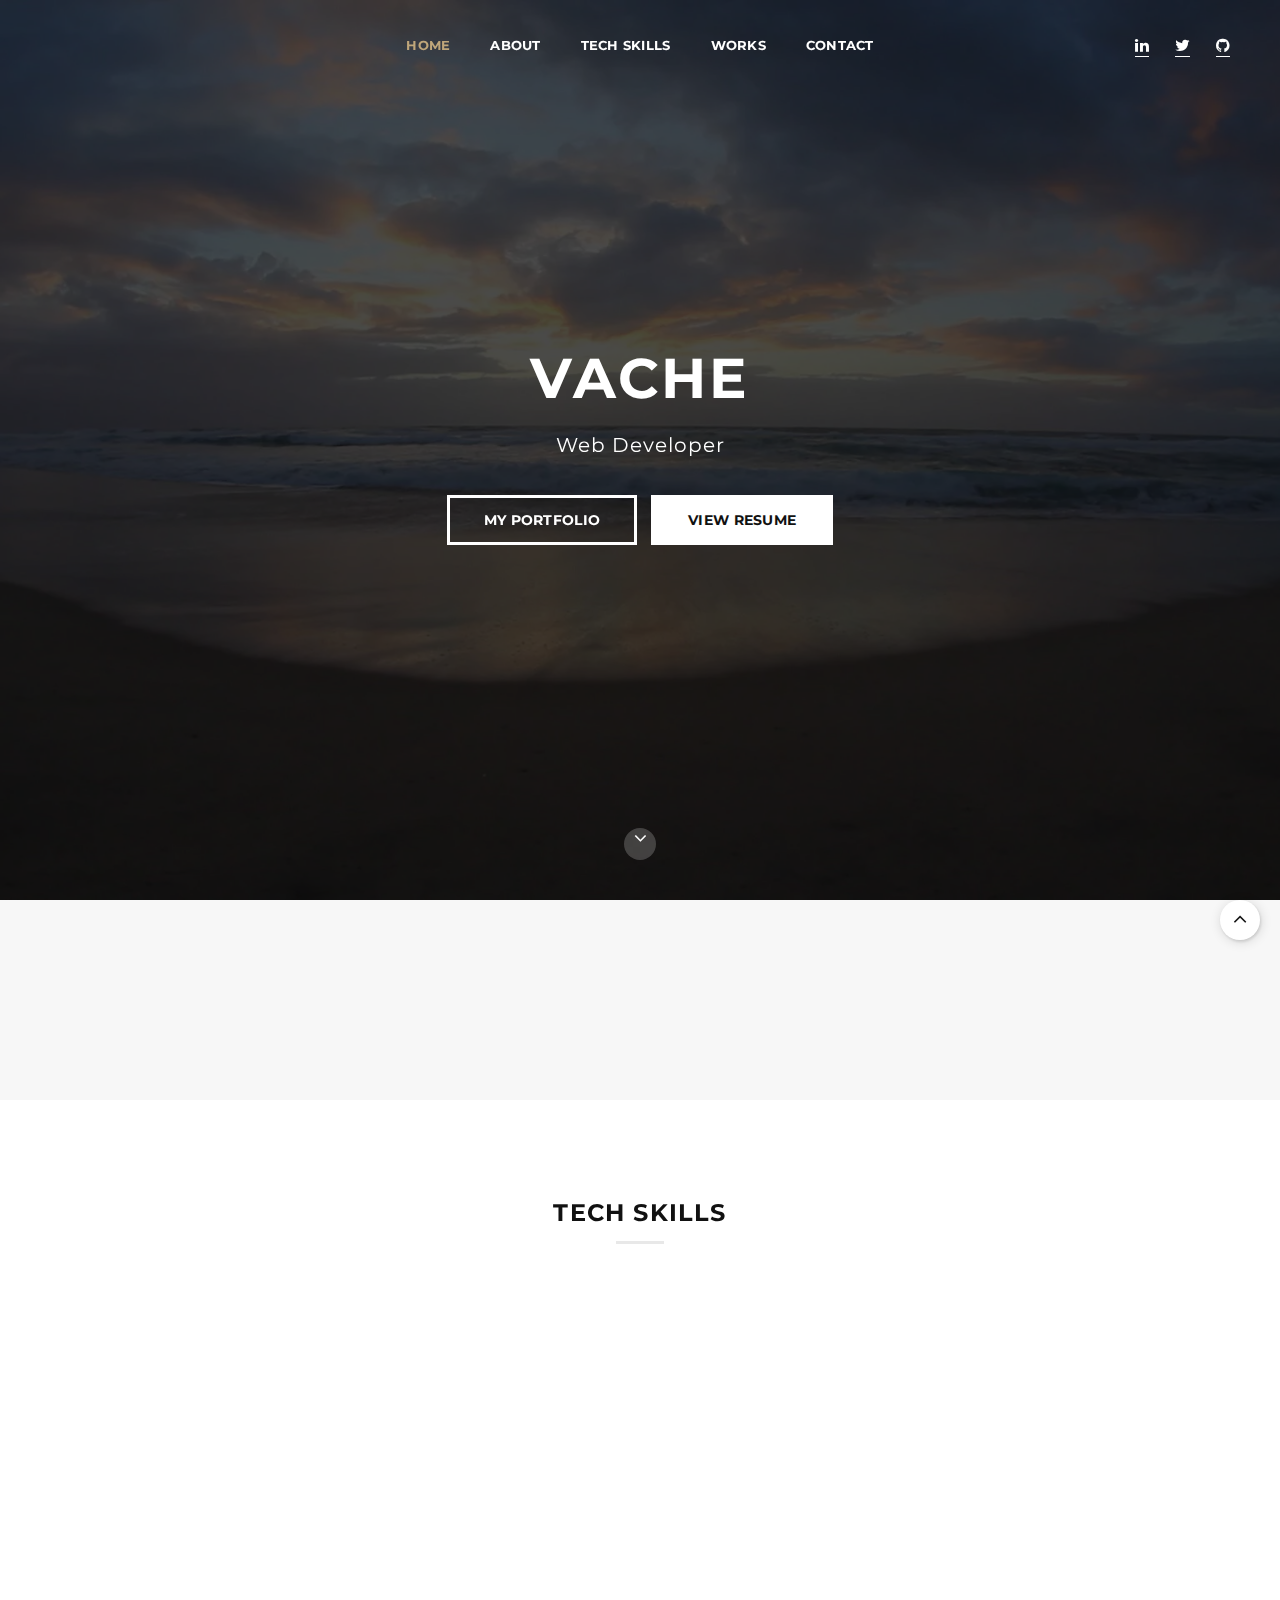
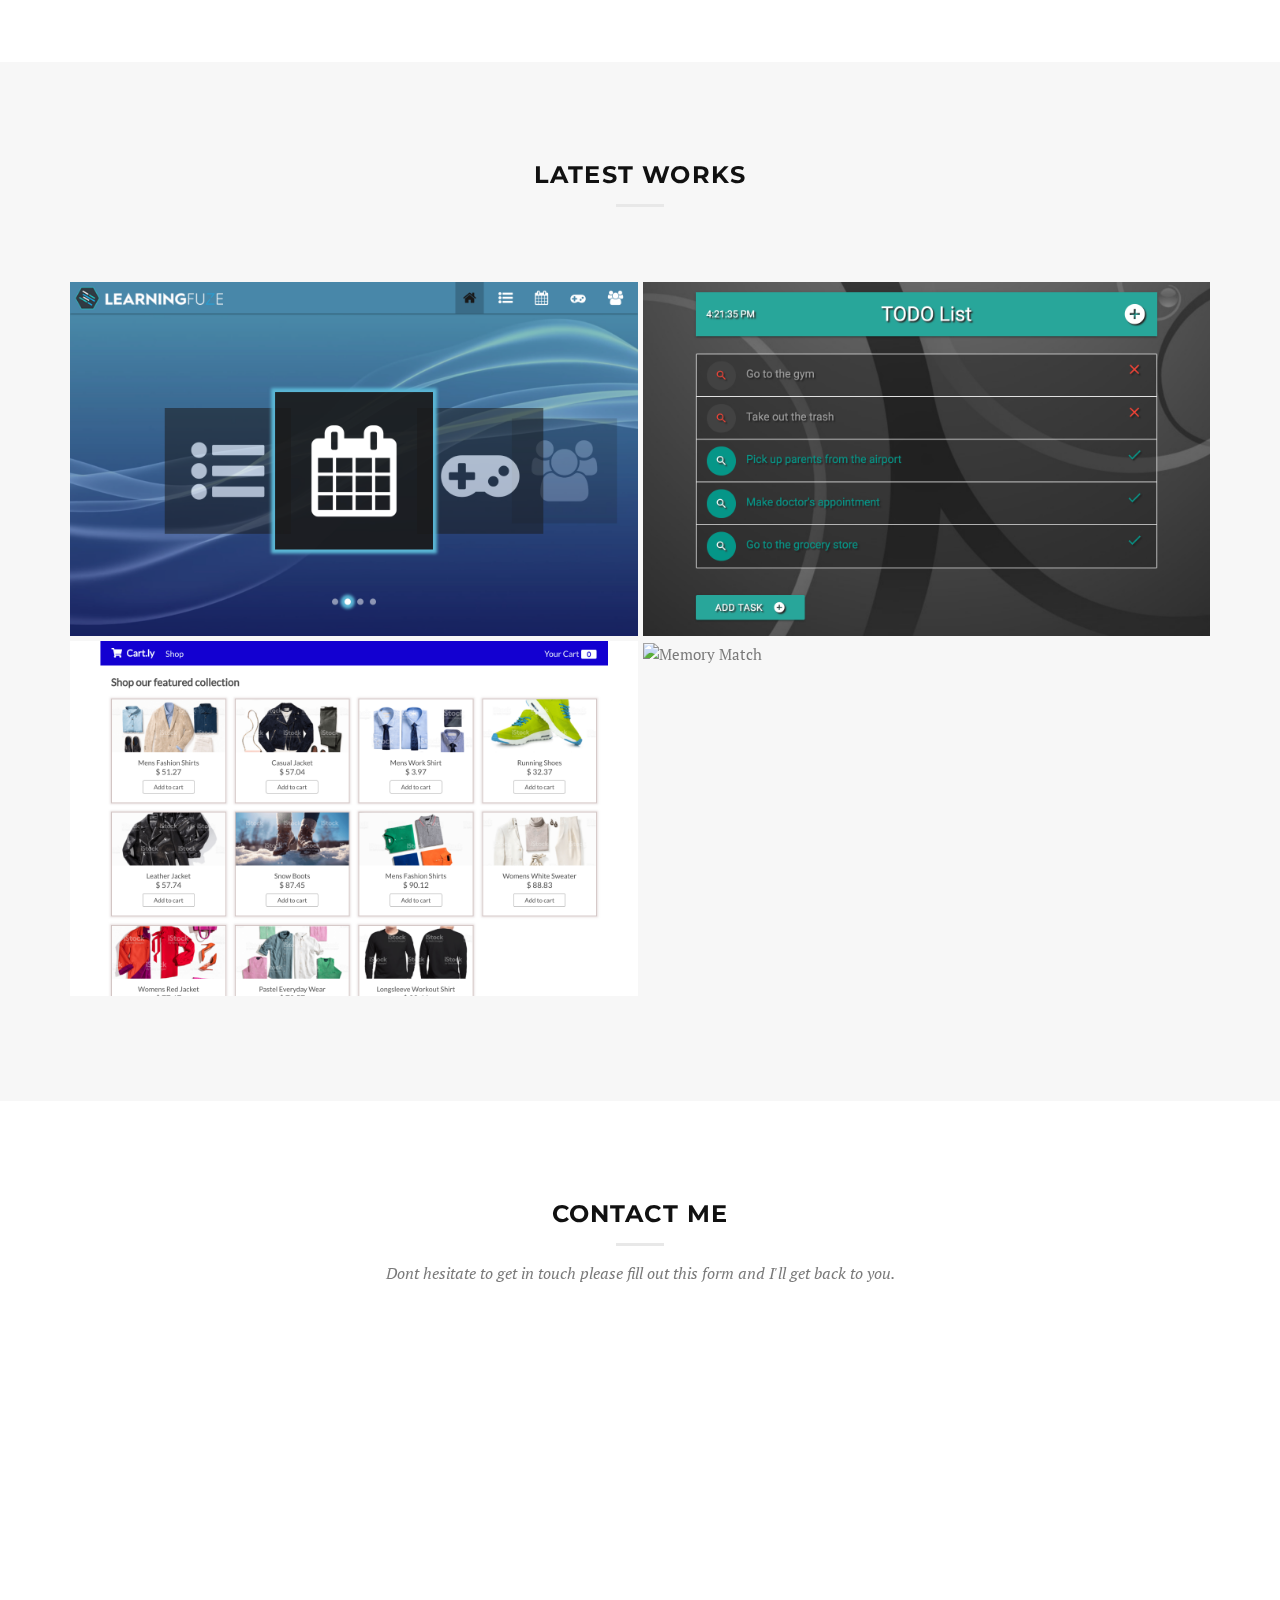
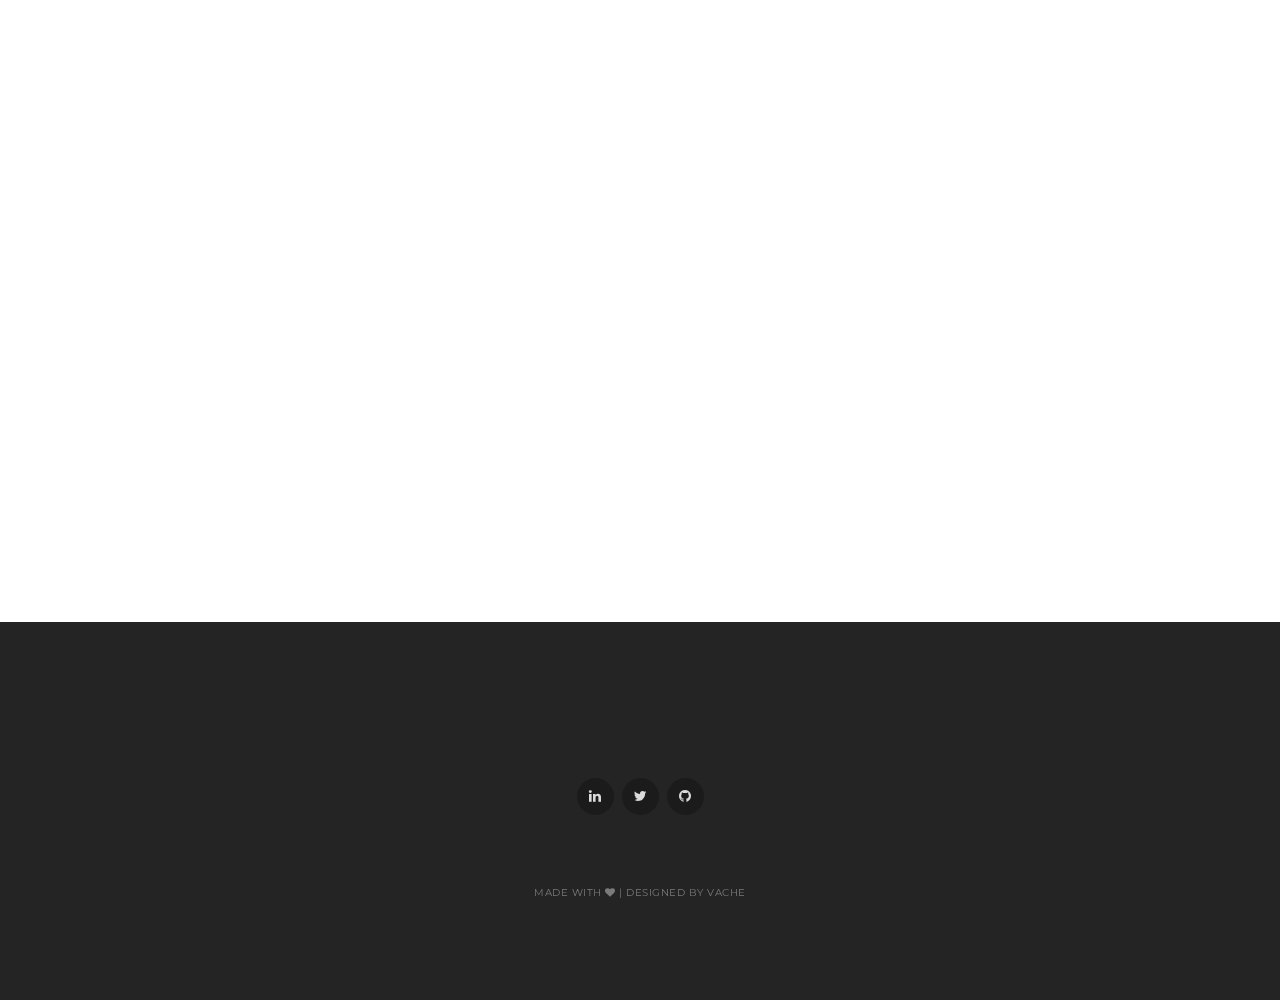
==== index.htm @ 98d7f530 "removed and replaced portfolio work" ====
<!DOCTYPE html>
<html lang="en">
<head>
  <title>Vache | Front End Developer</title>

  <meta charset="utf-8">
  <meta name="viewport" content="width=device-width, initial-scale=1, maximum-scale=1" />
  <meta name="description" content="">

  <!-- Google Fonts -->
  <link href='http://fonts.googleapis.com/css?family=Montserrat:400,700%7CPT+Serif:400,700,400italic' rel='stylesheet'>

  <!-- Font Awesome -->
  <script src="js/font-awesome.js"></script>

  <!-- CSS -->
  <link rel="stylesheet" href="css/bootstrap.min.css" />
  <link rel="stylesheet" href="css/magnific-popup.css" />
  <link rel="stylesheet" href="css/font-icons.css" />
  <link rel="stylesheet" href="css/settings.css" />
  <link rel="stylesheet" href="css/rev-slider.css" />
  <link rel="stylesheet" href="css/sliders.css">
  <link rel="stylesheet" href="css/style.css" />
  <link rel="stylesheet" href="css/responsive.css" />
  <link rel="stylesheet" href="css/spacings.css" />
  <link rel="stylesheet" href="css/animate.css" />
  <link rel="stylesheet" href="css/color.css" />

  <!-- Favicon -->
  <link rel="shortcut icon" href="img/favicon.ico">

</head>

<body data-spy="scroll" data-offset="60" data-target=".navbar-fixed-top">

  <!-- Preloader -->
  <div class="loader-mask">
    <div class="loader">
      "Loading..."
    </div>
  </div>

  <!-- Navigation -->
  <header class="nav-type-1" id="home">

    <nav class="navbar navbar-fixed-top">
      <div class="navigation-overlay">
        <div class="container-fluid relative">
          <div class="row">

            <div class="navbar-header">
              <button type="button" class="navbar-toggle" data-toggle="collapse" data-target="#navbar-collapse">
                <span class="sr-only">Toggle navigation</span>
                <span class="icon-bar"></span>
                <span class="icon-bar"></span>
                <span class="icon-bar"></span>
              </button>

              <!-- Logo -->
              <div class="logo-container">
                <div class="logo-wrap local-scroll">
                  <a href="#home">
                  </a>
                </div>
              </div>
            </div> <!-- end navbar-header -->


            <div class="col-md-8 col-xs-12 nav-wrap">
              <div class="collapse navbar-collapse text-center" id="navbar-collapse">
                
                <ul class="nav navbar-nav local-scroll text-center">

                  <li>
                    <a href="#home">Home</a>
                  </li>
                  <li>
                    <a href="#about">About</a>
                  </li>
                  <li>
                    <a href="#services">Tech Skills</a>
                  </li>
                  <li>
                    <a href="#portfolio">Works</a>
                  </li>                         
                  <li>
                    <a href="#contact">Contact</a>
                  </li>
      
                </ul>
              </div>
            </div> <!-- end col -->

            <div class="menu-socials hidden-sm hidden-xs">
              <ul>
                <li>
                  <a href="https://www.linkedin.com/in/vbaghdas" target="_blank">
                    <i class="fa fa-linkedin"></i>
                  </a>
                </li>
                <li>
                  <a href="https://twitter.com/vbaghdas" target="_blank">
                    <i class="fa fa-twitter"></i>
                  </a>
                </li>
                <li>
                  <a href="https://github.com/vbaghdas" target="_blank">
                    <i class="fa fa-github"></i>
                  </a>
                </li>
              </ul>
            </div>
        
          </div> <!-- end row -->
        </div> <!-- end container -->
      </div> <!-- end navigation -->
    </nav> <!-- end navbar -->

  </header> <!-- end navigation -->


  <div class="main-wrapper-onepage main oh">

    <!-- Video Background -->
    <section class="hero-wrap video-container text-center">

      <div class="container container-full-height">
        <div class="video-wrap"
          data-vide-bg="mp4: video/video"
          data-vide-options="posterType: jpg, loop: true, muted: true, position: 50%">
          <div style="position: absolute; z-index: -1; top: 0px; left: 0px; right: 0px; overflow: hidden; background-size: cover; background-color: transparent; background-repeat: no-repeat; background-position: 50% 50%; background-image: none;">
            <video autoplay="" loop="" muted="" style="margin: auto; position: absolute; z-index: -1; top: 50%; left: 50%; transform: translate(-50%, -50%); visibility: visible; opacity: 1; width: auto; height: auto;">
              <source src="video/video.mp4" type="video/mp4">
            </video>
          </div>
          <div class="video-overlay"></div>
          <div class="video-img"></div>
        </div>

        <div class="hero-holder">
          <div class="hero-message">
            <h1><span>Vache</span></h1>
            <h2 class="hero-subtitle hidden-xs">Web Developer</h2>
            <div class="buttons-holder mt-30 local-scroll">
              <a href="#portfolio" class="btn btn-lg btn-transparent">My Portfolio</a>
              <a href="https://docs.google.com/document/d/1Htc2WFeWKggAlVb_1nVeo_Vlvty8SZVxzt5MjJ4f5f8/edit?usp=sharing" class="btn btn-lg btn-white" target="_blank">View Resume</a>
            </div>
            <div class="local-scroll">
              <a href="#about" class="scroll-down">
                <i class="fa fa-angle-down"></i>
              </a>
            </div>
          </div>
        </div>
      </div>

    </section> <!-- end video bg -->

    <!-- About Section -->
    <section class="section-wrap promo-section bg-light" id="about">
      
            <div id="owl-promo" class="owl-carousel owl-theme">
      
              <div class="item">
                <div class="container">
                  <div class="row heading">
                    <div class="col-md-6 col-md-offset-3">
                      <h2 class="text-center bottom-line">ABOUT ME</h2>
                    </div>
                  </div>
                
                  <div class="row">
    
                    <div class="col-md-6 wow fadeInLeftBig" data-wow-duration="1s" data-wow-delay="0.1s">
                        <img src="img/about.jpg" alt="About">
                    </div>
                    
                    <div class="col-md-6 promo-description wow fadeInRightBig local-scroll">
                      <h4>Hi, I'm Vache (rhymes with Versace)</h4>
                      <p class="mb-16">My background is in cognitive studies from UC Irvine, but I recently finished brushing up my skills in web development at LearningFuze. I specialize in frontend development, though I occasionally like to get my hands dirty on the backend. I love coding and learning new technologies and currently have a particular fondness for React and Node.</p> 
                      <p>My passion is all about creating real elegant looking web apps. Always keeping it clean and simple with that added functionality of user interaction you would like to see. I am currently working on various projects and always interested in a challenge.</p>
                      <p>If you would like to connect with me, then be sure to find me on LinkedIn, Twitter, and of course, GitHub.</p>
                      <a href="#contact" class="btn btn-lg btn-color">CONTACT ME</a>
                    </div>
    
                  </div>
                </div>
              </div>
      
            </div> <!-- end slider -->
          </section> <!-- end about section -->


    <!-- Our Services -->
    <section class="section-wrap pb-mdm-50 pb-60" id="services">
      <div class="container">

        <div class="row heading">
          <div class="col-md-6 col-md-offset-3">
            <h2 class="text-center bottom-line">Tech Skills</h2>
          </div>
        </div>

        <div class="row wow zoomIn">
          <div class="col-md-2 col-xs-4 service-item">
            <div class="service-item-box text-center">
              <img src="img/react.png" alt="ReactJS">
              <h3>React</h3>  
            </div>            
          </div> <!-- end service item -->

          <div class="col-md-2 col-xs-4 service-item">
            <div class="service-item-box text-center">
              <img src="img/javascript.png" alt="JavaScript">
              <h3>JavaScript</h3>  
            </div>            
          </div> <!-- end service item -->

          <div class="col-md-2 col-xs-4 service-item">
            <div class="service-item-box text-center">
              <img src="img/jquery.png" alt="jQuery">
              <h3>jQuery</h3>  
            </div>            
          </div> <!-- end service item -->

          <div class="col-md-2 col-xs-4 service-item">
            <div class="service-item-box text-center">
              <img src="img/html5.png" alt="HTML5">
              <h3>HTML5</h3>  
            </div>            
          </div> <!-- end service item -->

          <div class="col-md-2 col-xs-4 service-item">
            <div class="service-item-box text-center">
              <img src="img/css3.svg" alt="CSS3/Bootstrap4">
              <h3>CSS3</h3>  
            </div>            
          </div> <!-- end service item -->

          <div class="col-md-2 col-xs-4 service-item">
            <div class="service-item-box text-center">
              <img src="img/sass.svg" alt="Sass">
              <h3>Sass</h3>  
            </div>            
          </div> <!-- end service item -->
          
        </div>

        <div class="row wow zoomIn">
          <div class="col-md-2 col-xs-4 service-item">
            <div class="service-item-box text-center">
              <img src="img/nodejs.png" alt="NodeJS">
              <h3>NodeJS</h3>  
            </div>            
          </div> <!-- end service item -->

          <div class="col-md-2 col-xs-4 service-item">
            <div class="service-item-box text-center">
              <img src="img/php.png" alt="PHP">
              <h3>PHP</h3>  
            </div>            
          </div> <!-- end service item -->

          <div class="col-md-2 col-xs-4 service-item">
            <div class="service-item-box text-center">
              <img src="img/mysql.svg" alt="MySQL">
              <h3>MySQL</h3>  
            </div>            
          </div> <!-- end service item -->

          <div class="col-md-2 col-xs-4 service-item">
            <div class="service-item-box text-center">
              <img src="img/git.png" alt="Git/GitHub">
              <h3>Git/GitHub</h3>  
            </div>            
          </div> <!-- end service item -->

          <div class="col-md-2 col-xs-4 service-item">
            <div class="service-item-box text-center">
              <img src="img/aws.png" alt="AWS">
              <h3>Amazon Services</h3>  
            </div>            
          </div> <!-- end service item -->

          <div class="col-md-2 col-xs-4 service-item">
            <div class="service-item-box text-center">
              <img src="img/slack.svg" alt="Slack">
              <h3>Slack</h3>  
            </div>            
          </div> <!-- end service item -->

        </div>
      </div>
    </section> <!-- end services -->
    

    <!-- Portfolio -->
    <section class="section-wrap works-grid-3-col-wide bg-light" id="portfolio">

      <div class="container">

        <div class="row heading">
          <div class="col-md-4 col-md-offset-4 col-sm-6 col-sm-offset-3">
            <h2 class="text-center bottom-line">Latest Works</h2>
          </div>
        </div>

        <div class="grid-3-col grid-wide grid-gutter grayscale">

          <div class="work-item web-design">
            <div class="work-img">
              <img src="img/portfolio/calendar.png" alt="Class Agenda">
              <div class="work-overlay">        
                <div class="work-description">
                  <h3>Class Agenda</h3>
                </div>
                <span>
                    <a href="http://agenda.vachebaghdassarian.com" target="_blank" class="btn btn-transparent">Live</a>
                    <a href="https://github.com/vbaghdas/class_agenda" target="_blank" class="btn btn-white">Code</a>
                </span>
              </div>
            </div>
          </div> <!-- end work-item -->

          <div class="work-item web-design">
            <div class="work-img">
              <img src="img/portfolio/todo_list.png" alt="Todo List">
              <div class="work-overlay">        
                <div class="work-description">
                  <h3>Shopping Cart</h3>
                </div>
                <span>
                  <a href="http://todo.vachebaghdassarian.com" target="_blank" class="btn btn-transparent">Live</a>
                  <a href="https://github.com/vbaghdas/todo_list" target="_blank" class="btn btn-white">Code</a>
                </span>
              </div>
            </div>
          </div> <!-- end work-item -->

          <div class="work-item web-design">
            <div class="work-img">
              <img src="img/portfolio/shopping_cart.png" alt="Shopping Cart">
              <div class="work-overlay">        
                <div class="work-description">
                  <h3>Shopping Cart</h3>
                </div>
                <span>
                  <a href="http://shop.vachebaghdassarian.com" target="_blank" class="btn btn-transparent">Live</a>
                  <a href="https://github.com/vbaghdas/fe-sample-project" target="_blank" class="btn btn-white">Code</a>
                </span>
              </div>
            </div>
          </div> <!-- end work-item -->

          <div class="work-item web-design">
            <div class="work-img">
              <img src="img/portfolio/memory_match.png" alt="Memory Match">
              <div class="work-overlay">        
                <div class="work-description">
                  <h3>Trolls Memory Match</h3>
                </div>
                <span>
                  <a href="http://vachebaghdassarian.com/memory_match" target="_blank" class="btn btn-transparent">Live</a>
                  <a href="https://github.com/vbaghdas/memory_match" target="_blank" class="btn btn-white">Code</a>
                </span>
              </div>
            </div>
          </div> <!-- end work-item -->

        </div>    
      </div>
    </section> <!-- end portfolio-->


    <!-- Contact -->
    <section class="section-wrap contact" id="contact">
      <div class="container">

        <div class="row heading">
          <div class="col-md-6 col-md-offset-3 text-center">
            <h2 class="text-center bottom-line">Contact Me</h2>
            <p class="subheading">Dont hesitate to get in touch please fill out this form and I'll get back to you.</p>
          </div>
        </div>

        <div class="row">

          <div class="col-md-4 wow fadeInLeftBig">
            <h5>Get in Touch</h5>
            <p>Mon-Sat: 9:00 – 18:00</p>
            <div class="contact-item icon-effect-1 icon-effect-1a">
              <a href="#google-map">
                <i class="contact-icon hi-icon">
                  <i class="fa fa-map-marker"></i>
                </i>  
              </a>
              <h6>Address</h6>
              <p>Orange County and LA Area</p>
            </div> <!-- end address -->

            <div class="contact-item icon-effect-1 icon-effect-1a">
              <a href="tel:714-274-5677">
                <i class="contact-icon hi-icon">
                  <i class="fa fa-phone"></i>
                </i>
              </a>
              <h6>Call Me</h6>
              <p>+1 714 274 5677</p>
            </div> <!-- end phone number -->

            <div class="contact-item icon-effect-1 icon-effect-1a">
              <a href="mailto:vbaghdas@alumni.uci.edu">
                <i class="contact-icon hi-icon">
                  <i class="fa fa-envelope"></i>
                </i>
              </a>
              <h6>E-mail</h6>
              <p>vbaghdas@alumni.uci.edu</p>
            </div> <!-- end email -->

          </div>

          <div class="col-md-8 wow fadeInRightBig">
            <form id="contact-form" method="post">

              <div class="row contact-row">
                <div class="col-md-6 contact-name">
                  <input name="name" id="name" type="text" placeholder="Name">
                </div>
                <div class="col-md-6 contact-email">
                  <input name="email" id="email" type="email" placeholder="E-mail">
                </div>
              </div>

              <input name="subject" id="subject" type="text" placeholder="Subject"> 
              <textarea name="message" id="message" placeholder="Message"></textarea>
              <input type="submit" class="btn btn-lg btn-color btn-submit" value="Send Message" id="submit-message">

            </form>
          </div> <!-- end col -->

        </div>
      </div>
    </section> <!-- end contact -->


    <!-- Google Map -->
    <div id="google-map" class="gmap" data-address="Irvine, California"></div>

    <!-- Footer -->
    <footer class="footer minimal bg-dark">
      <div class="container">
        <div class="row">

          <div class="col-md-4 col-md-offset-4">
            
            <div class="footer-logo local-scroll mb-30 wow zoomIn" data-wow-duration="1s" data-wow-delay="0.2s">
              <h2>
                <a href="#home" class="color-white">Vache</a>
              </h2>
            </div>

            <div class="socials footer-socials">
              <a href="https://www.linkedin.com/in/vbaghdas" target="_blank">
                <i class="fa fa-linkedin"></i>
              </a>
              <a href="https://twitter.com/vbaghdas">
                <i class="fa fa-twitter" target="_blank"></i>
              </a>
              <a href="https://github.com/vbaghdas">
                <i class="fa fa-github" target="_blank"></i>
              </a>
            </div> <!-- end socials -->

            <span class="copyright text-center">
              Made with <i class="fa fa-heart"></i> | Designed by Vache
            </span>

          </div>

        </div>
      </div>
    </footer> <!-- end footer -->

    <div id="back-to-top">
      <a href="#top"><i class="fa fa-angle-up"></i></a>
    </div>

    <!-- Modal -->
    <div id="contact-modal" class="modal fade" role="dialog">
        <div class="modal-dialog">
    
        <!-- Modal content-->
        <div class="modal-content">
            <div class="modal-header">
                <button type="button" class="close" data-dismiss="modal">&times;</button>
                <h3 class="modal-title"></h3>
            </div>
            <div class="modal-body">
                <p></p>
            </div>
            <div class="modal-footer">
                <button type="button" class="btn btn-color" data-dismiss="modal">Close</button>
            </div>
        </div>
    </div>

    <!-- End Modal -->

  </div> <!-- end main-wrapper -->
  
  <!-- jQuery Scripts -->
  <script type="text/javascript" src="js/jquery.min.js"></script>
  <script type="text/javascript" src="js/bootstrap.min.js"></script>
  <script type="text/javascript" src="http://maps.google.com/maps/api/js?key=AIzaSyA-KcqEzx8mLkiwujgKFhvdpNnNmQERZFY"></script>
  <script type="text/javascript" src="js/gmap3.js"></script>
  <script type="text/javascript" src="js/plugins.js"></script>
  <script type="text/javascript" src="js/jquery.themepunch.tools.min.js"></script>
  <script type="text/javascript" src="js/jquery.themepunch.revolution.min.js"></script>
  <script type="text/javascript" src="js/rev-slider.js"></script>
  <script type="text/javascript" src="js/scripts.js"></script>
  <script type="text/javascript" src="js/contact.js"></script>

  <!-- Google Map -->
  <script type="text/javascript">
    $(document).ready( function(){

      var gmapDiv = $("#google-map");
      var gmapMarker = gmapDiv.attr("data-address");

      gmapDiv.gmap3({
        zoom: 12,
        address: gmapMarker,
        oomControl: true,
        navigationControl: true,
        scrollwheel: false,
        styles: [
          {
          "featureType":"all",
          "elementType":"all",
            "stylers":[
              { "saturation":"-70" }
            ]
        }]
      })
      .marker({
        address: gmapMarker,
        icon: "img/map_pin.png"
      })
      .infowindow({
        content: "Greater Orange County Area"
      })
      .then(function (infowindow) {
        var map = this.get(0);
        var marker = this.get(1);
        marker.addListener('click', function() {
          infowindow.open(map, marker);
        });
      });
    });
  </script>

</body>
</html>
---- css/settings.css ----
/*-----------------------------------------------------------------------------

-	Revolution Slider 5.0 Default Style Settings -

Screen Stylesheet

version:   	5.3.1
date:      	07/12/15
author:		themepunch
email:     	info@themepunch.com
website:   	http://www.themepunch.com
-----------------------------------------------------------------------------*/

#debungcontrolls,.debugtimeline{width:100%;box-sizing:border-box}.rev_column,.rev_column .tp-parallax-wrap,.tp-svg-layer svg{vertical-align:top}#debungcontrolls{z-index:100000;position:fixed;bottom:0;height:auto;background:rgba(0,0,0,.6);padding:10px}.debugtimeline{height:10px;position:relative;margin-bottom:3px;display:none;white-space:nowrap}.debugtimeline:hover{height:15px}.the_timeline_tester{background:#e74c3c;position:absolute;top:0;left:0;height:100%;width:0}.debugtimeline.tl_slide .the_timeline_tester{background:#f39c12}.debugtimeline.tl_frame .the_timeline_tester{background:#3498db}.debugtimline_txt{color:#fff;font-weight:400;font-size:7px;position:absolute;left:10px;top:0;white-space:nowrap;line-height:10px}.rtl{direction:rtl}@font-face{font-family:revicons;src:url(../fonts/revicons/revicons.eot?5510888);src:url(../fonts/revicons/revicons.eot?5510888#iefix) format('embedded-opentype'),url(../fonts/revicons/revicons.woff?5510888) format('woff'),url(../fonts/revicons/revicons.ttf?5510888) format('truetype'),url(../fonts/revicons/revicons.svg?5510888#revicons) format('svg');font-weight:400;font-style:normal}[class*=" revicon-"]:before,[class^=revicon-]:before{font-family:revicons;font-style:normal;font-weight:400;speak:none;display:inline-block;text-decoration:inherit;width:1em;margin-right:.2em;text-align:center;font-variant:normal;text-transform:none;line-height:1em;margin-left:.2em}.revicon-search-1:before{content:'\e802'}.revicon-pencil-1:before{content:'\e831'}.revicon-picture-1:before{content:'\e803'}.revicon-cancel:before{content:'\e80a'}.revicon-info-circled:before{content:'\e80f'}.revicon-trash:before{content:'\e801'}.revicon-left-dir:before{content:'\e817'}.revicon-right-dir:before{content:'\e818'}.revicon-down-open:before{content:'\e83b'}.revicon-left-open:before{content:'\e819'}.revicon-right-open:before{content:'\e81a'}.revicon-angle-left:before{content:'\e820'}.revicon-angle-right:before{content:'\e81d'}.revicon-left-big:before{content:'\e81f'}.revicon-right-big:before{content:'\e81e'}.revicon-magic:before{content:'\e807'}.revicon-picture:before{content:'\e800'}.revicon-export:before{content:'\e80b'}.revicon-cog:before{content:'\e832'}.revicon-login:before{content:'\e833'}.revicon-logout:before{content:'\e834'}.revicon-video:before{content:'\e805'}.revicon-arrow-combo:before{content:'\e827'}.revicon-left-open-1:before{content:'\e82a'}.revicon-right-open-1:before{content:'\e82b'}.revicon-left-open-mini:before{content:'\e822'}.revicon-right-open-mini:before{content:'\e823'}.revicon-left-open-big:before{content:'\e824'}.revicon-right-open-big:before{content:'\e825'}.revicon-left:before{content:'\e836'}.revicon-right:before{content:'\e826'}.revicon-ccw:before{content:'\e808'}.revicon-arrows-ccw:before{content:'\e806'}.revicon-palette:before{content:'\e829'}.revicon-list-add:before{content:'\e80c'}.revicon-doc:before{content:'\e809'}.revicon-left-open-outline:before{content:'\e82e'}.revicon-left-open-2:before{content:'\e82c'}.revicon-right-open-outline:before{content:'\e82f'}.revicon-right-open-2:before{content:'\e82d'}.revicon-equalizer:before{content:'\e83a'}.revicon-layers-alt:before{content:'\e804'}.revicon-popup:before{content:'\e828'}.rev_slider_wrapper{position:relative;z-index:0;width:100%}.rev_slider{position:relative;overflow:visible}.entry-content .rev_slider a,.rev_slider a{box-shadow:none}.tp-overflow-hidden{overflow:hidden!important}.group_ov_hidden{overflow:hidden}.rev_slider img,.tp-simpleresponsive img{max-width:none!important;transition:none;margin:0;padding:0;border:none}.rev_slider .no-slides-text{font-weight:700;text-align:center;padding-top:80px}.rev_slider>ul,.rev_slider>ul>li,.rev_slider>ul>li:before,.rev_slider_wrapper>ul,.tp-revslider-mainul>li,.tp-revslider-mainul>li:before,.tp-simpleresponsive>ul,.tp-simpleresponsive>ul>li,.tp-simpleresponsive>ul>li:before{list-style:none!important;position:absolute;margin:0!important;padding:0!important;overflow-x:visible;overflow-y:visible;background-image:none;background-position:0 0;text-indent:0;top:0;left:0}.rev_slider>ul>li,.rev_slider>ul>li:before,.tp-revslider-mainul>li,.tp-revslider-mainul>li:before,.tp-simpleresponsive>ul>li,.tp-simpleresponsive>ul>li:before{visibility:hidden}.tp-revslider-mainul,.tp-revslider-slidesli{padding:0!important;margin:0!important;list-style:none!important}.fullscreen-container,.fullwidthbanner-container{padding:0;position:relative}.rev_slider li.tp-revslider-slidesli{position:absolute!important}.tp-caption .rs-untoggled-content{display:block}.tp-caption .rs-toggled-content{display:none}.rs-toggle-content-active.tp-caption .rs-toggled-content{display:block}.rs-toggle-content-active.tp-caption .rs-untoggled-content{display:none}.rev_slider .caption,.rev_slider .tp-caption{position:relative;visibility:hidden;white-space:nowrap;display:block;-webkit-font-smoothing:antialiased!important;z-index:1}.rev_slider .caption,.rev_slider .tp-caption,.tp-simpleresponsive img{-moz-user-select:none;-khtml-user-select:none;-webkit-user-select:none;-o-user-select:none}.rev_slider .tp-mask-wrap .tp-caption,.rev_slider .tp-mask-wrap :last-child,.wpb_text_column .rev_slider .tp-mask-wrap .tp-caption,.wpb_text_column .rev_slider .tp-mask-wrap :last-child{margin-bottom:0}.tp-svg-layer svg{width:100%;height:100%;position:relative}.tp-carousel-wrapper{cursor:url(openhand.cur),move}.tp-carousel-wrapper.dragged{cursor:url(closedhand.cur),move}.tp_inner_padding{box-sizing:border-box;max-height:none!important}.tp-caption.tp-layer-selectable{-moz-user-select:all;-khtml-user-select:all;-webkit-user-select:all;-o-user-select:all}.tp-caption.tp-hidden-caption,.tp-forcenotvisible,.tp-hide-revslider,.tp-parallax-wrap.tp-hidden-caption{visibility:hidden!important;display:none!important}.rev_slider audio,.rev_slider embed,.rev_slider iframe,.rev_slider object,.rev_slider video{max-width:none!important}.tp-element-background{position:absolute;top:0;left:0;width:100%;height:100%;z-index:0}.rev_row_zone{position:absolute;width:100%;left:0;box-sizing:border-box;min-height:50px;font-size:0}.rev_column_inner,.rev_slider .tp-caption.rev_row{position:relative;width:100%!important;box-sizing:border-box}.rev_row_zone_top{top:0}.rev_row_zone_middle{top:50%;transform:translateY(-50%)}.rev_row_zone_bottom{bottom:0}.rev_slider .tp-caption.rev_row{display:table;table-layout:fixed;vertical-align:top;height:auto!important;font-size:0}.rev_column{display:table-cell;position:relative;height:auto;box-sizing:border-box;font-size:0}.rev_column_inner{display:block;height:auto!important;white-space:normal!important}.rev_column_bg{width:100%;height:100%;position:absolute;top:0;left:0;z-index:0;box-sizing:border-box;background-clip:content-box;border:0 solid transparent}.tp-caption .backcorner,.tp-caption .backcornertop,.tp-caption .frontcorner,.tp-caption .frontcornertop{height:0;top:0;width:0;position:absolute}.rev_column_inner .tp-loop-wrap,.rev_column_inner .tp-mask-wrap,.rev_column_inner .tp-parallax-wrap{text-align:inherit}.rev_column_inner .tp-mask-wrap{display:inline-block}.rev_column_inner .tp-parallax-wrap,.rev_column_inner .tp-parallax-wrap .tp-loop-wrap,.rev_column_inner .tp-parallax-wrap .tp-mask-wrap{position:relative!important;left:auto!important;top:auto!important;line-height:0}.tp-video-play-button,.tp-video-play-button i{line-height:50px!important;vertical-align:top;text-align:center}.rev_column_inner .rev_layer_in_column,.rev_column_inner .tp-parallax-wrap,.rev_column_inner .tp-parallax-wrap .tp-loop-wrap,.rev_column_inner .tp-parallax-wrap .tp-mask-wrap{vertical-align:top}.rev_break_columns{display:block!important}.rev_break_columns .tp-parallax-wrap.rev_column{display:block!important;width:100%!important}.fullwidthbanner-container{overflow:hidden}.fullwidthbanner-container .fullwidthabanner{width:100%;position:relative}.tp-static-layers{position:absolute;z-index:101;top:0;left:0}.tp-caption .frontcorner{border-left:40px solid transparent;border-right:0 solid transparent;border-top:40px solid #00A8FF;left:-40px}.tp-caption .backcorner{border-left:0 solid transparent;border-right:40px solid transparent;border-bottom:40px solid #00A8FF;right:0}.tp-caption .frontcornertop{border-left:40px solid transparent;border-right:0 solid transparent;border-bottom:40px solid #00A8FF;left:-40px}.tp-caption .backcornertop{border-left:0 solid transparent;border-right:40px solid transparent;border-top:40px solid #00A8FF;right:0}.tp-layer-inner-rotation{position:relative!important}img.tp-slider-alternative-image{width:100%;height:auto}.caption.fullscreenvideo,.rs-background-video-layer,.tp-caption.coverscreenvideo,.tp-caption.fullscreenvideo{width:100%;height:100%;top:0;left:0;position:absolute}.noFilterClass{filter:none!important}.rs-background-video-layer{visibility:hidden;z-index:0}.caption.fullscreenvideo audio,.caption.fullscreenvideo iframe,.caption.fullscreenvideo video,.tp-caption.fullscreenvideo iframe,.tp-caption.fullscreenvideo iframe audio,.tp-caption.fullscreenvideo iframe video{width:100%!important;height:100%!important;display:none}.fullcoveredvideo audio,.fullscreenvideo audio .fullcoveredvideo video,.fullscreenvideo video{background:#000}.fullcoveredvideo .tp-poster{background-position:center center;background-size:cover;width:100%;height:100%;top:0;left:0}.videoisplaying .html5vid .tp-poster{display:none}.tp-video-play-button{background:#000;background:rgba(0,0,0,.3);border-radius:5px;position:absolute;top:50%;left:50%;color:#FFF;margin-top:-25px;margin-left:-25px;cursor:pointer;width:50px;height:50px;box-sizing:border-box;display:inline-block;z-index:4;opacity:0;transition:opacity .3s ease-out!important}.tp-audio-html5 .tp-video-play-button,.tp-hiddenaudio{display:none!important}.tp-caption .html5vid{width:100%!important;height:100%!important}.tp-video-play-button i{width:50px;height:50px;display:inline-block;font-size:40px!important}.rs-fullvideo-cover,.tp-dottedoverlay,.tp-shadowcover{height:100%;top:0;left:0;position:absolute}.tp-caption:hover .tp-video-play-button{opacity:1;display:block}.tp-caption .tp-revstop{display:none;border-left:5px solid #fff!important;border-right:5px solid #fff!important;margin-top:15px!important;line-height:20px!important;vertical-align:top;font-size:25px!important}.tp-seek-bar,.tp-video-button,.tp-volume-bar{outline:0;line-height:12px;margin:0;cursor:pointer}.videoisplaying .revicon-right-dir{display:none}.videoisplaying .tp-revstop{display:inline-block}.videoisplaying .tp-video-play-button{display:none}.fullcoveredvideo .tp-video-play-button{display:none!important}.fullscreenvideo .fullscreenvideo audio,.fullscreenvideo .fullscreenvideo video{object-fit:contain!important}.fullscreenvideo .fullcoveredvideo audio,.fullscreenvideo .fullcoveredvideo video{object-fit:cover!important}.tp-video-controls{position:absolute;bottom:0;left:0;right:0;padding:5px;opacity:0;transition:opacity .3s;background-image:linear-gradient(to bottom,#000 13%,#323232 100%);display:table;max-width:100%;overflow:hidden;box-sizing:border-box}.rev-btn.rev-hiddenicon i,.rev-btn.rev-withicon i{transition:all .2s ease-out!important;font-size:15px}.tp-caption:hover .tp-video-controls{opacity:.9}.tp-video-button{background:rgba(0,0,0,.5);border:0;border-radius:3px;font-size:12px;color:#fff;padding:0}.tp-video-button:hover{cursor:pointer}.tp-video-button-wrap,.tp-video-seek-bar-wrap,.tp-video-vol-bar-wrap{padding:0 5px;display:table-cell;vertical-align:middle}.tp-video-seek-bar-wrap{width:80%}.tp-video-vol-bar-wrap{width:20%}.tp-seek-bar,.tp-volume-bar{width:100%;padding:0}.rs-fullvideo-cover{width:100%;background:0 0;z-index:5}.disabled_lc .tp-video-play-button,.rs-background-video-layer audio::-webkit-media-controls,.rs-background-video-layer video::-webkit-media-controls,.rs-background-video-layer video::-webkit-media-controls-start-playback-button{display:none!important}.tp-audio-html5 .tp-video-controls{opacity:1!important;visibility:visible!important}.tp-dottedoverlay{background-repeat:repeat;width:100%;z-index:3}.tp-dottedoverlay.twoxtwo{background:url(../assets/gridtile.png)}.tp-dottedoverlay.twoxtwowhite{background:url(../assets/gridtile_white.png)}.tp-dottedoverlay.threexthree{background:url(../assets/gridtile_3x3.png)}.tp-dottedoverlay.threexthreewhite{background:url(../assets/gridtile_3x3_white.png)}.tp-shadowcover{width:100%;background:#fff;z-index:-1}.tp-shadow1{box-shadow:0 10px 6px -6px rgba(0,0,0,.8)}.tp-shadow2:after,.tp-shadow2:before,.tp-shadow3:before,.tp-shadow4:after{z-index:-2;position:absolute;content:"";bottom:10px;left:10px;width:50%;top:85%;max-width:300px;background:0 0;box-shadow:0 15px 10px rgba(0,0,0,.8);transform:rotate(-3deg)}.tp-shadow2:after,.tp-shadow4:after{transform:rotate(3deg);right:10px;left:auto}.tp-shadow5{position:relative;box-shadow:0 1px 4px rgba(0,0,0,.3),0 0 40px rgba(0,0,0,.1) inset}.tp-shadow5:after,.tp-shadow5:before{content:"";position:absolute;z-index:-2;box-shadow:0 0 25px 0 rgba(0,0,0,.6);top:30%;bottom:0;left:20px;right:20px;border-radius:100px/20px}.tp-button{padding:6px 13px 5px;border-radius:3px;height:30px;cursor:pointer;color:#fff!important;text-shadow:0 1px 1px rgba(0,0,0,.6)!important;font-size:15px;line-height:45px!important;font-family:arial,sans-serif;font-weight:700;letter-spacing:-1px;text-decoration:none}.tp-button.big{color:#fff;text-shadow:0 1px 1px rgba(0,0,0,.6);font-weight:700;padding:9px 20px;font-size:19px;line-height:57px!important}.purchase:hover,.tp-button.big:hover,.tp-button:hover{background-position:bottom,15px 11px}.purchase.green,.purchase:hover.green,.tp-button.green,.tp-button:hover.green{background-color:#21a117;box-shadow:0 3px 0 0 #104d0b}.purchase.blue,.purchase:hover.blue,.tp-button.blue,.tp-button:hover.blue{background-color:#1d78cb;box-shadow:0 3px 0 0 #0f3e68}.purchase.red,.purchase:hover.red,.tp-button.red,.tp-button:hover.red{background-color:#cb1d1d;box-shadow:0 3px 0 0 #7c1212}.purchase.orange,.purchase:hover.orange,.tp-button.orange,.tp-button:hover.orange{background-color:#f70;box-shadow:0 3px 0 0 #a34c00}.purchase.darkgrey,.purchase:hover.darkgrey,.tp-button.darkgrey,.tp-button.grey,.tp-button:hover.darkgrey,.tp-button:hover.grey{background-color:#555;box-shadow:0 3px 0 0 #222}.purchase.lightgrey,.purchase:hover.lightgrey,.tp-button.lightgrey,.tp-button:hover.lightgrey{background-color:#888;box-shadow:0 3px 0 0 #555}.rev-btn,.rev-btn:visited{outline:0!important;box-shadow:none!important;text-decoration:none!important;line-height:44px;font-size:17px;font-weight:500;padding:12px 35px;box-sizing:border-box;font-family:Roboto,sans-serif;cursor:pointer}.rev-btn.rev-uppercase,.rev-btn.rev-uppercase:visited{text-transform:uppercase;letter-spacing:1px;font-size:15px;font-weight:900}.rev-btn.rev-withicon i{font-weight:400;position:relative;top:0;margin-left:10px!important}.rev-btn.rev-hiddenicon i{font-weight:400;position:relative;top:0;opacity:0;margin-left:0!important;width:0!important}.rev-btn.rev-hiddenicon:hover i{opacity:1!important;margin-left:10px!important;width:auto!important}.rev-btn.rev-medium,.rev-btn.rev-medium:visited{line-height:36px;font-size:14px;padding:10px 30px}.rev-btn.rev-medium.rev-hiddenicon i,.rev-btn.rev-medium.rev-withicon i{font-size:14px;top:0}.rev-btn.rev-small,.rev-btn.rev-small:visited{line-height:28px;font-size:12px;padding:7px 20px}.rev-btn.rev-small.rev-hiddenicon i,.rev-btn.rev-small.rev-withicon i{font-size:12px;top:0}.rev-maxround{border-radius:30px}.rev-minround{border-radius:3px}.rev-burger{position:relative;width:60px;height:60px;box-sizing:border-box;padding:22px 0 0 14px;border-radius:50%;border:1px solid rgba(51,51,51,.25);-webkit-tap-highlight-color:transparent;cursor:pointer}.rev-burger span{display:block;width:30px;height:3px;background:#333;transition:.7s;pointer-events:none;transform-style:flat!important}.rev-burger.revb-white span,.rev-burger.revb-whitenoborder span{background:#fff}.rev-burger span:nth-child(2){margin:3px 0}#dialog_addbutton .rev-burger:hover :first-child,.open .rev-burger :first-child,.open.rev-burger :first-child{transform:translateY(6px) rotate(-45deg)}#dialog_addbutton .rev-burger:hover :nth-child(2),.open .rev-burger :nth-child(2),.open.rev-burger :nth-child(2){transform:rotate(-45deg);opacity:0}#dialog_addbutton .rev-burger:hover :last-child,.open .rev-burger :last-child,.open.rev-burger :last-child{transform:translateY(-6px) rotate(-135deg)}.rev-burger.revb-white{border:2px solid rgba(255,255,255,.2)}.rev-burger.revb-darknoborder,.rev-burger.revb-whitenoborder{border:0}.rev-burger.revb-darknoborder span{background:#333}.rev-burger.revb-whitefull{background:#fff;border:none}.rev-burger.revb-whitefull span{background:#333}.rev-burger.revb-darkfull{background:#333;border:none}.rev-burger.revb-darkfull span,.rev-scroll-btn.revs-fullwhite{background:#fff}@keyframes rev-ani-mouse{0%{opacity:1;top:29%}15%{opacity:1;top:50%}50%{opacity:0;top:50%}100%{opacity:0;top:29%}}.rev-scroll-btn{display:inline-block;position:relative;left:0;right:0;text-align:center;cursor:pointer;width:35px;height:55px;box-sizing:border-box;border:3px solid #fff;border-radius:23px}.rev-scroll-btn>*{display:inline-block;line-height:18px;font-size:13px;font-weight:400;color:#fff;font-family:proxima-nova,"Helvetica Neue",Helvetica,Arial,sans-serif;letter-spacing:2px}.rev-scroll-btn>.active,.rev-scroll-btn>:focus,.rev-scroll-btn>:hover{color:#fff}.rev-scroll-btn>.active,.rev-scroll-btn>:active,.rev-scroll-btn>:focus,.rev-scroll-btn>:hover{opacity:.8}.rev-scroll-btn.revs-fullwhite span{background:#333}.rev-scroll-btn.revs-fulldark{background:#333;border:none}.rev-scroll-btn.revs-fulldark span,.tp-bullet{background:#fff}.rev-scroll-btn span{position:absolute;display:block;top:29%;left:50%;width:8px;height:8px;margin:-4px 0 0 -4px;background:#fff;border-radius:50%;animation:rev-ani-mouse 2.5s linear infinite}.rev-scroll-btn.revs-dark{border-color:#333}.rev-scroll-btn.revs-dark span{background:#333}.rev-control-btn{position:relative;display:inline-block;z-index:5;color:#FFF;font-size:20px;line-height:60px;font-weight:400;font-style:normal;font-family:Raleway;text-decoration:none;text-align:center;background-color:#000;border-radius:50px;text-shadow:none;background-color:rgba(0,0,0,.5);width:60px;height:60px;box-sizing:border-box;cursor:pointer}.rev-cbutton-dark-sr,.rev-cbutton-light-sr{border-radius:3px}.rev-cbutton-light,.rev-cbutton-light-sr{color:#333;background-color:rgba(255,255,255,.75)}.rev-sbutton{line-height:37px;width:37px;height:37px}.rev-sbutton-blue{background-color:#3B5998}.rev-sbutton-lightblue{background-color:#00A0D1}.rev-sbutton-red{background-color:#DD4B39}.tp-bannertimer{visibility:hidden;width:100%;height:5px;background:#000;background:rgba(0,0,0,.15);position:absolute;z-index:200;top:0}.tp-bannertimer.tp-bottom{top:auto;bottom:0!important;height:5px}.tp-caption img{background:0 0;-ms-filter:"progid:DXImageTransform.Microsoft.gradient(startColorstr=#00FFFFFF,endColorstr=#00FFFFFF)";filter:progid:DXImageTransform.Microsoft.gradient(startColorstr=#00FFFFFF, endColorstr=#00FFFFFF);zoom:1}.caption.slidelink a div,.tp-caption.slidelink a div{width:3000px;height:1500px;background:url(../assets/coloredbg.png)}.tp-caption.slidelink a span{background:url(../assets/coloredbg.png)}.tp-loader.spinner0,.tp-loader.spinner5{background-image:url(../assets/loader.gif);background-repeat:no-repeat}.tp-shape{width:100%;height:100%}.tp-caption .rs-starring{display:inline-block}.tp-caption .rs-starring .star-rating{float:none;display:inline-block;vertical-align:top;color:#FFC321!important}.tp-caption .rs-starring .star-rating,.tp-caption .rs-starring-page .star-rating{position:relative;height:1em;width:5.4em;font-family:star;font-size:1em!important}.tp-loader.spinner0,.tp-loader.spinner1{width:40px;height:40px;margin-top:-20px;margin-left:-20px;animation:tp-rotateplane 1.2s infinite ease-in-out;background-color:#fff;border-radius:3px;box-shadow:0 0 20px 0 rgba(0,0,0,.15)}.tp-caption .rs-starring .star-rating:before,.tp-caption .rs-starring-page .star-rating:before{content:"\73\73\73\73\73";color:#E0DADF;float:left;top:0;left:0;position:absolute}.tp-caption .rs-starring .star-rating span{overflow:hidden;float:left;top:0;left:0;position:absolute;padding-top:1.5em;font-size:1em!important}.tp-caption .rs-starring .star-rating span:before{content:"\53\53\53\53\53";top:0;position:absolute;left:0}.tp-loader{top:50%;left:50%;z-index:10000;position:absolute}.tp-loader.spinner0{background-position:center center}.tp-loader.spinner5{background-position:10px 10px;background-color:#fff;margin:-22px;width:44px;height:44px;border-radius:3px}@keyframes tp-rotateplane{0%{transform:perspective(120px) rotateX(0) rotateY(0)}50%{transform:perspective(120px) rotateX(-180.1deg) rotateY(0)}100%{transform:perspective(120px) rotateX(-180deg) rotateY(-179.9deg)}}.tp-loader.spinner2{width:40px;height:40px;margin-top:-20px;margin-left:-20px;background-color:red;box-shadow:0 0 20px 0 rgba(0,0,0,.15);border-radius:100%;animation:tp-scaleout 1s infinite ease-in-out}@keyframes tp-scaleout{0%{transform:scale(0)}100%{transform:scale(1);opacity:0}}.tp-loader.spinner3{margin:-9px 0 0 -35px;width:70px;text-align:center}.tp-loader.spinner3 .bounce1,.tp-loader.spinner3 .bounce2,.tp-loader.spinner3 .bounce3{width:18px;height:18px;background-color:#fff;box-shadow:0 0 20px 0 rgba(0,0,0,.15);border-radius:100%;display:inline-block;animation:tp-bouncedelay 1.4s infinite ease-in-out;animation-fill-mode:both}.tp-loader.spinner3 .bounce1{animation-delay:-.32s}.tp-loader.spinner3 .bounce2{animation-delay:-.16s}@keyframes tp-bouncedelay{0%,100%,80%{transform:scale(0)}40%{transform:scale(1)}}.tp-loader.spinner4{margin:-20px 0 0 -20px;width:40px;height:40px;text-align:center;animation:tp-rotate 2s infinite linear}.tp-loader.spinner4 .dot1,.tp-loader.spinner4 .dot2{width:60%;height:60%;display:inline-block;position:absolute;top:0;background-color:#fff;border-radius:100%;animation:tp-bounce 2s infinite ease-in-out;box-shadow:0 0 20px 0 rgba(0,0,0,.15)}.tp-loader.spinner4 .dot2{top:auto;bottom:0;animation-delay:-1s}@keyframes tp-rotate{100%{transform:rotate(360deg)}}@keyframes tp-bounce{0%,100%{transform:scale(0)}50%{transform:scale(1)}}.tp-bullets.navbar,.tp-tabs.navbar,.tp-thumbs.navbar{border:none;min-height:0;margin:0;border-radius:0}.tp-bullets,.tp-tabs,.tp-thumbs{position:absolute;display:block;z-index:1000;top:0;left:0}.tp-tab,.tp-thumb{cursor:pointer;position:absolute;opacity:.5;box-sizing:border-box}.tp-arr-imgholder,.tp-tab-image,.tp-thumb-image,.tp-videoposter{background-position:center center;background-size:cover;width:100%;height:100%;display:block;position:absolute;top:0;left:0}.tp-tab.selected,.tp-tab:hover,.tp-thumb.selected,.tp-thumb:hover{opacity:1}.tp-tab-mask,.tp-thumb-mask{box-sizing:border-box!important}.tp-tabs,.tp-thumbs{box-sizing:content-box!important}.tp-bullet{width:15px;height:15px;position:absolute;background:rgba(255,255,255,.3);cursor:pointer}.tp-bullet.selected,.tp-bullet:hover{background:#fff}.tparrows{cursor:pointer;background:#000;background:rgba(0,0,0,.5);width:40px;height:40px;position:absolute;display:block;z-index:1000}.tparrows:hover{background:#000}.tparrows:before{font-family:revicons;font-size:15px;color:#fff;display:block;line-height:40px;text-align:center}.hginfo,.hglayerinfo{font-size:12px;font-weight:600}.tparrows.tp-leftarrow:before{content:'\e824'}.tparrows.tp-rightarrow:before{content:'\e825'}body.rtl .tp-kbimg{left:0!important}.dddwrappershadow{box-shadow:0 45px 100px rgba(0,0,0,.4)}.hglayerinfo{position:fixed;bottom:0;left:0;color:#FFF;line-height:20px;background:rgba(0,0,0,.75);padding:5px 10px;z-index:2000;white-space:normal}.helpgrid,.hginfo{position:absolute}.hginfo{top:-2px;left:-2px;color:#e74c3c;background:#000;padding:2px 5px}.indebugmode .tp-caption:hover{border:1px dashed #c0392b!important}.helpgrid{border:2px dashed #c0392b;top:0;left:0;z-index:0}#revsliderlogloglog{padding:15px;color:#fff;position:fixed;top:0;left:0;width:200px;height:150px;background:rgba(0,0,0,.7);z-index:100000;font-size:10px;overflow:scroll}.aden{filter:hue-rotate(-20deg) contrast(.9) saturate(.85) brightness(1.2)}.aden::after{background:linear-gradient(to right,rgba(66,10,14,.2),transparent);mix-blend-mode:darken}.perpetua::after,.reyes::after{mix-blend-mode:soft-light;opacity:.5}.inkwell{filter:sepia(.3) contrast(1.1) brightness(1.1) grayscale(1)}.perpetua::after{background:linear-gradient(to bottom,#005b9a,#e6c13d)}.reyes{filter:sepia(.22) brightness(1.1) contrast(.85) saturate(.75)}.reyes::after{background:#efcdad}.gingham{filter:brightness(1.05) hue-rotate(-10deg)}.gingham::after{background:linear-gradient(to right,rgba(66,10,14,.2),transparent);mix-blend-mode:darken}.toaster{filter:contrast(1.5) brightness(.9)}.toaster::after{background:radial-gradient(circle,#804e0f,#3b003b);mix-blend-mode:screen}.walden{filter:brightness(1.1) hue-rotate(-10deg) sepia(.3) saturate(1.6)}.walden::after{background:#04c;mix-blend-mode:screen;opacity:.3}.hudson{filter:brightness(1.2) contrast(.9) saturate(1.1)}.hudson::after{background:radial-gradient(circle,#a6b1ff 50%,#342134);mix-blend-mode:multiply;opacity:.5}.earlybird{filter:contrast(.9) sepia(.2)}.earlybird::after{background:radial-gradient(circle,#d0ba8e 20%,#360309 85%,#1d0210 100%);mix-blend-mode:overlay}.mayfair{filter:contrast(1.1) saturate(1.1)}.mayfair::after{background:radial-gradient(circle at 40% 40%,rgba(255,255,255,.8),rgba(255,200,200,.6),#111 60%);mix-blend-mode:overlay;opacity:.4}.lofi{filter:saturate(1.1) contrast(1.5)}.lofi::after{background:radial-gradient(circle,transparent 70%,#222 150%);mix-blend-mode:multiply}._1977{filter:contrast(1.1) brightness(1.1) saturate(1.3)}._1977:after{background:rgba(243,106,188,.3);mix-blend-mode:screen}.brooklyn{filter:contrast(.9) brightness(1.1)}.brooklyn::after{background:radial-gradient(circle,rgba(168,223,193,.4) 70%,#c4b7c8);mix-blend-mode:overlay}.xpro2{filter:sepia(.3)}.xpro2::after{background:radial-gradient(circle,#e6e7e0 40%,rgba(43,42,161,.6) 110%);mix-blend-mode:color-burn}.nashville{filter:sepia(.2) contrast(1.2) brightness(1.05) saturate(1.2)}.nashville::after{background:rgba(0,70,150,.4);mix-blend-mode:lighten}.nashville::before{background:rgba(247,176,153,.56);mix-blend-mode:darken}.lark{filter:contrast(.9)}.lark::after{background:rgba(242,242,242,.8);mix-blend-mode:darken}.lark::before{background:#22253f;mix-blend-mode:color-dodge}.moon{filter:grayscale(1) contrast(1.1) brightness(1.1)}.moon::before{background:#a0a0a0;mix-blend-mode:soft-light}.moon::after{background:#383838;mix-blend-mode:lighten}.clarendon{filter:contrast(1.2) saturate(1.35)}.clarendon:before{background:rgba(127,187,227,.2);mix-blend-mode:overlay}.willow{filter:grayscale(.5) contrast(.95) brightness(.9)}.willow::before{background-color:radial-gradient(40%,circle,#d4a9af 55%,#000 150%);mix-blend-mode:overlay}.willow::after{background-color:#d8cdcb;mix-blend-mode:color}.rise{filter:brightness(1.05) sepia(.2) contrast(.9) saturate(.9)}.rise::after{background:radial-gradient(circle,rgba(232,197,152,.8),transparent 90%);mix-blend-mode:overlay;opacity:.6}.rise::before{background:radial-gradient(circle,rgba(236,205,169,.15) 55%,rgba(50,30,7,.4));mix-blend-mode:multiply}._1977:after,._1977:before,.aden:after,.aden:before,.brooklyn:after,.brooklyn:before,.clarendon:after,.clarendon:before,.earlybird:after,.earlybird:before,.gingham:after,.gingham:before,.hudson:after,.hudson:before,.inkwell:after,.inkwell:before,.lark:after,.lark:before,.lofi:after,.lofi:before,.mayfair:after,.mayfair:before,.moon:after,.moon:before,.nashville:after,.nashville:before,.perpetua:after,.perpetua:before,.reyes:after,.reyes:before,.rise:after,.rise:before,.slumber:after,.slumber:before,.toaster:after,.toaster:before,.walden:after,.walden:before,.willow:after,.willow:before,.xpro2:after,.xpro2:before{content:'';display:block;height:100%;width:100%;top:0;left:0;position:absolute;pointer-events:none}._1977,.aden,.brooklyn,.clarendon,.earlybird,.gingham,.hudson,.inkwell,.lark,.lofi,.mayfair,.moon,.nashville,.perpetua,.reyes,.rise,.slumber,.toaster,.walden,.willow,.xpro2{position:relative}._1977 img,.aden img,.brooklyn img,.clarendon img,.earlybird img,.gingham img,.hudson img,.inkwell img,.lark img,.lofi img,.mayfair img,.moon img,.nashville img,.perpetua img,.reyes img,.rise img,.slumber img,.toaster img,.walden img,.willow img,.xpro2 img{width:100%;z-index:1}._1977:before,.aden:before,.brooklyn:before,.clarendon:before,.earlybird:before,.gingham:before,.hudson:before,.inkwell:before,.lark:before,.lofi:before,.mayfair:before,.moon:before,.nashville:before,.perpetua:before,.reyes:before,.rise:before,.slumber:before,.toaster:before,.walden:before,.willow:before,.xpro2:before{z-index:2}._1977:after,.aden:after,.brooklyn:after,.clarendon:after,.earlybird:after,.gingham:after,.hudson:after,.inkwell:after,.lark:after,.lofi:after,.mayfair:after,.moon:after,.nashville:after,.perpetua:after,.reyes:after,.rise:after,.slumber:after,.toaster:after,.walden:after,.willow:after,.xpro2:after{z-index:3}.slumber{filter:saturate(.66) brightness(1.05)}.slumber::after{background:rgba(125,105,24,.5);mix-blend-mode:soft-light}.slumber::before{background:rgba(69,41,12,.4);mix-blend-mode:lighten}
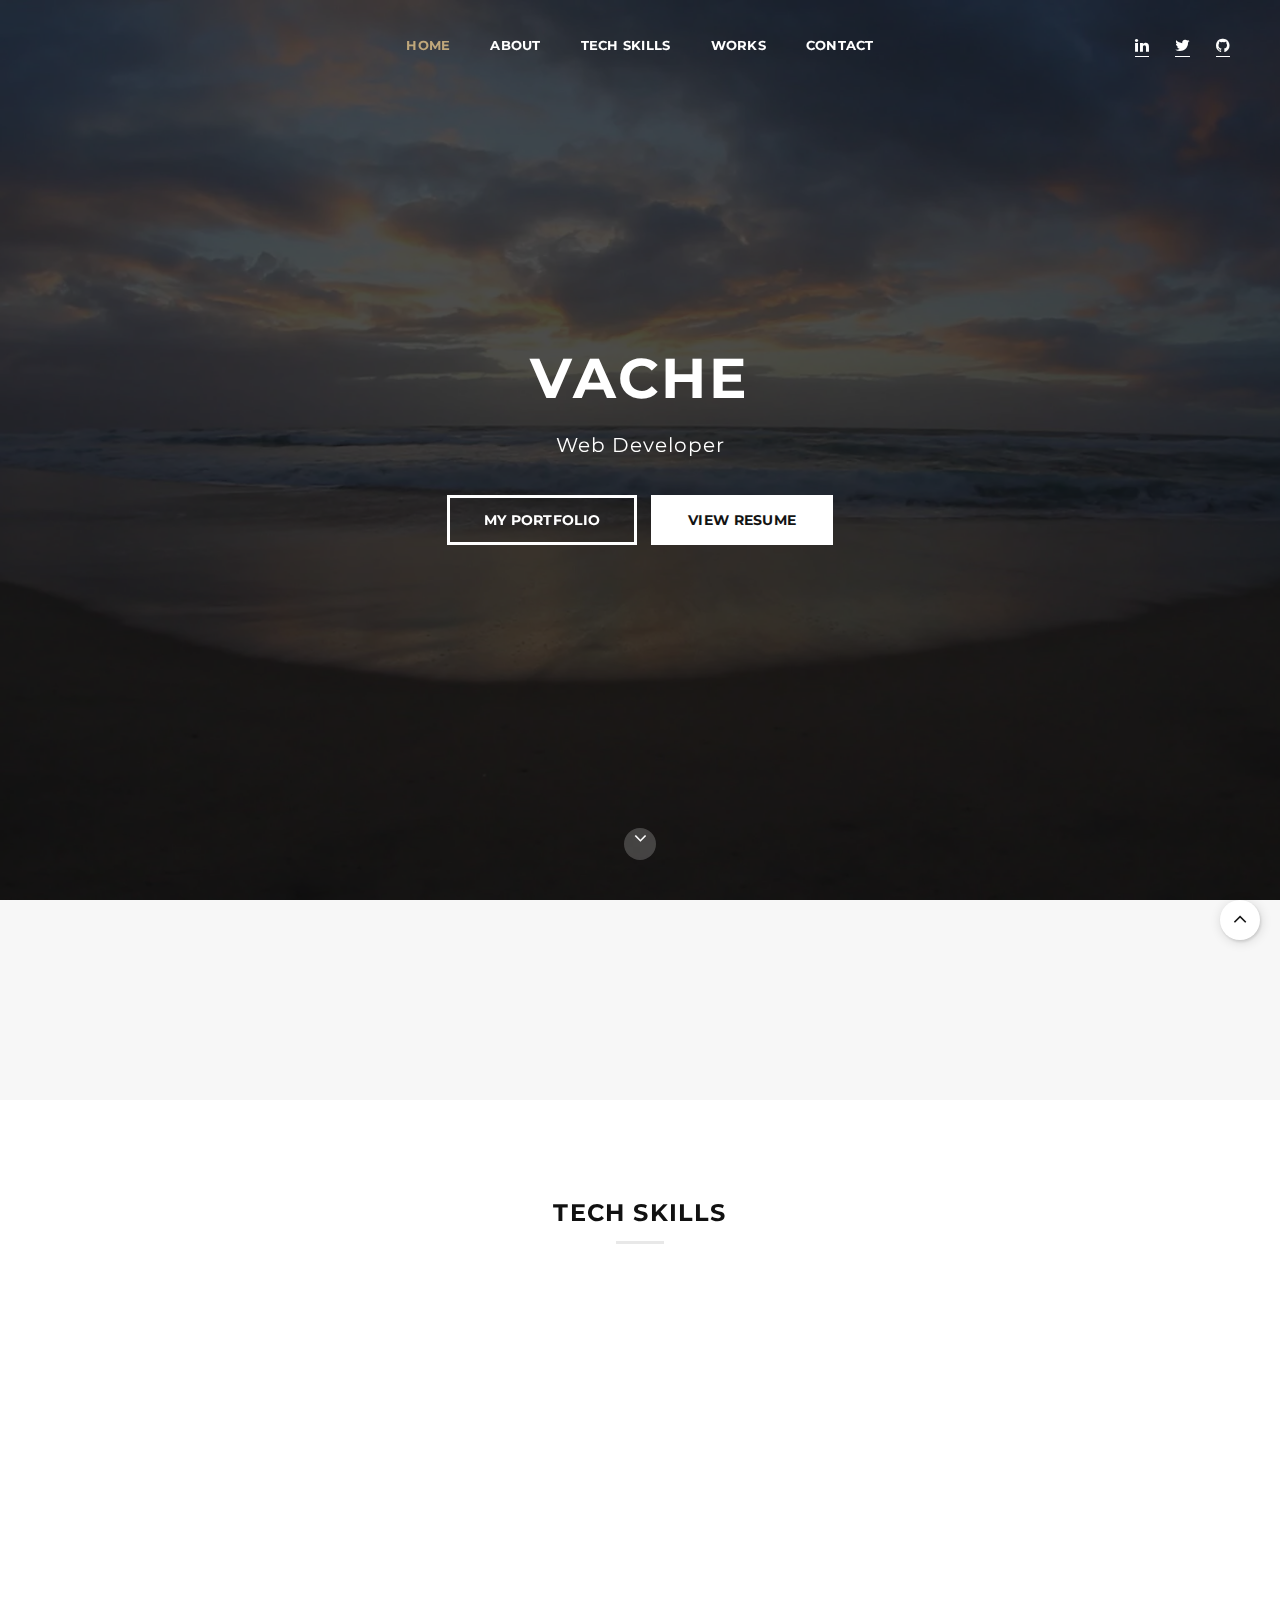
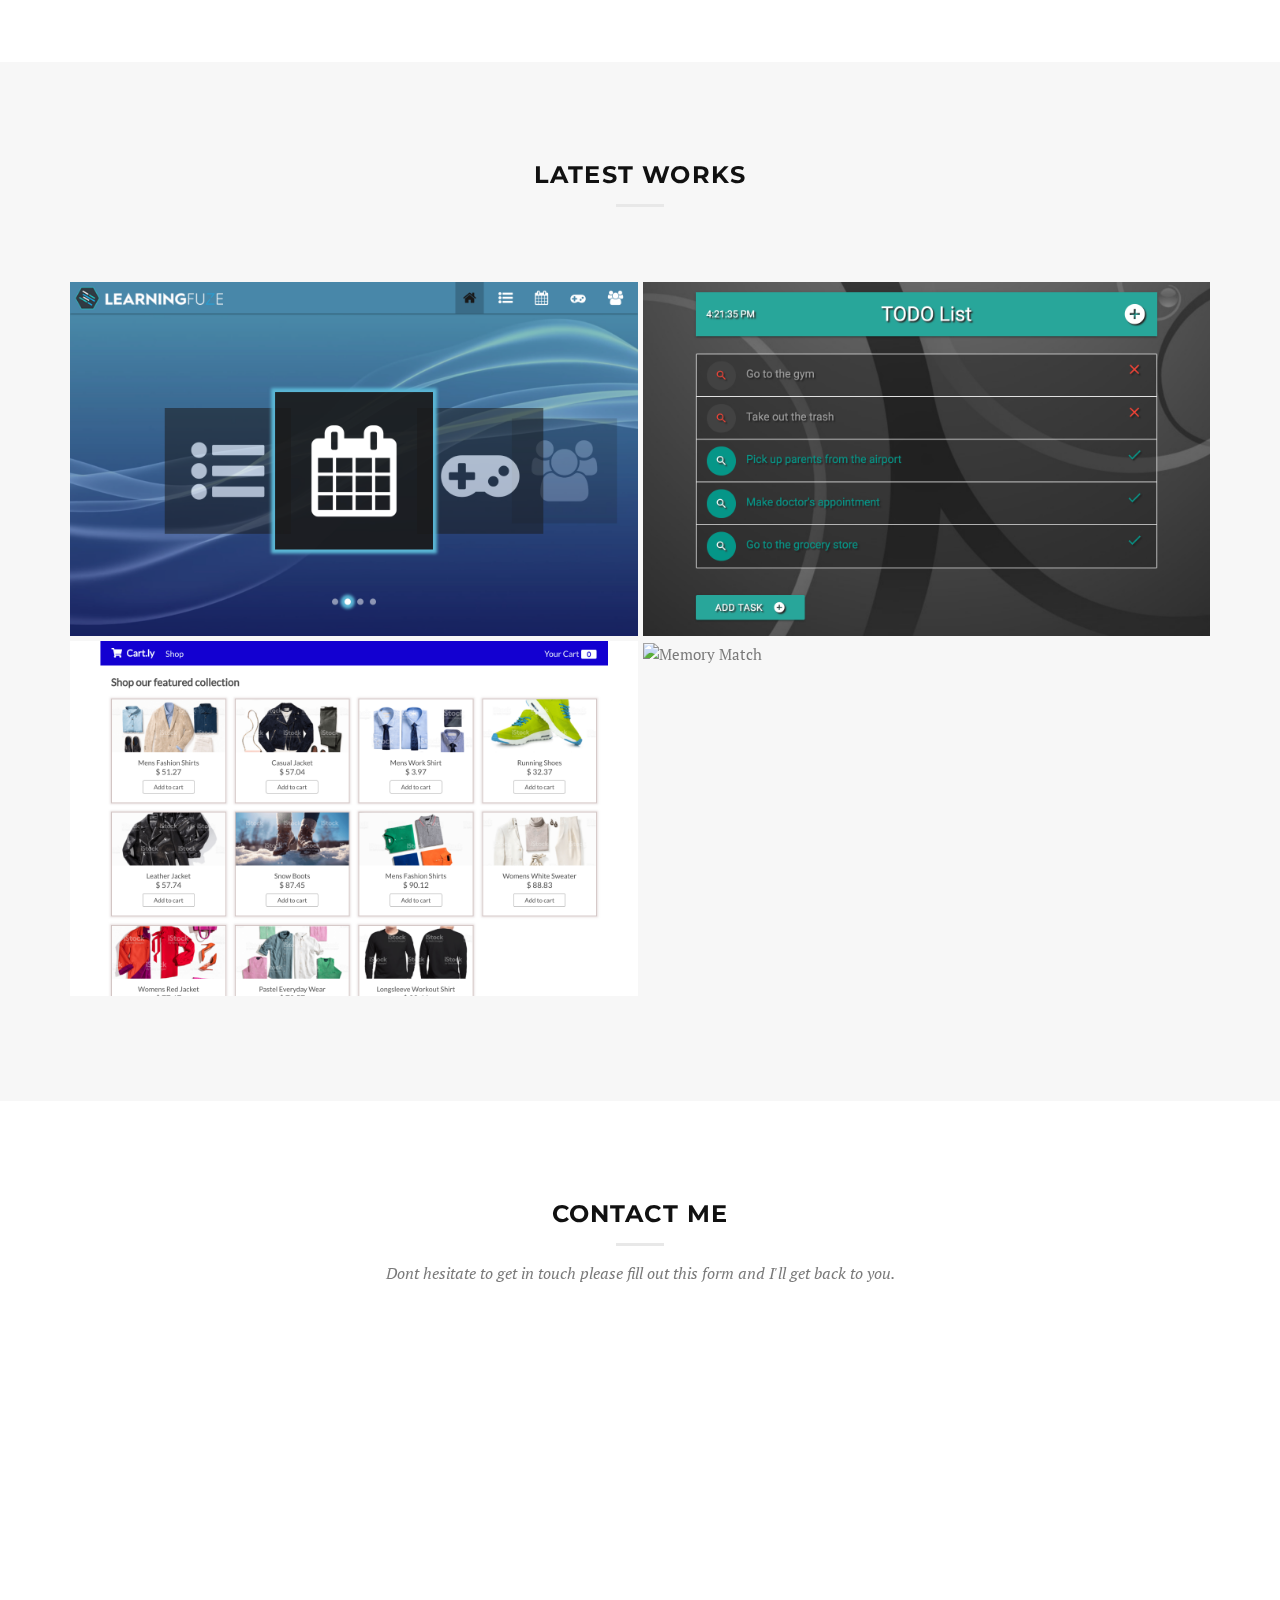
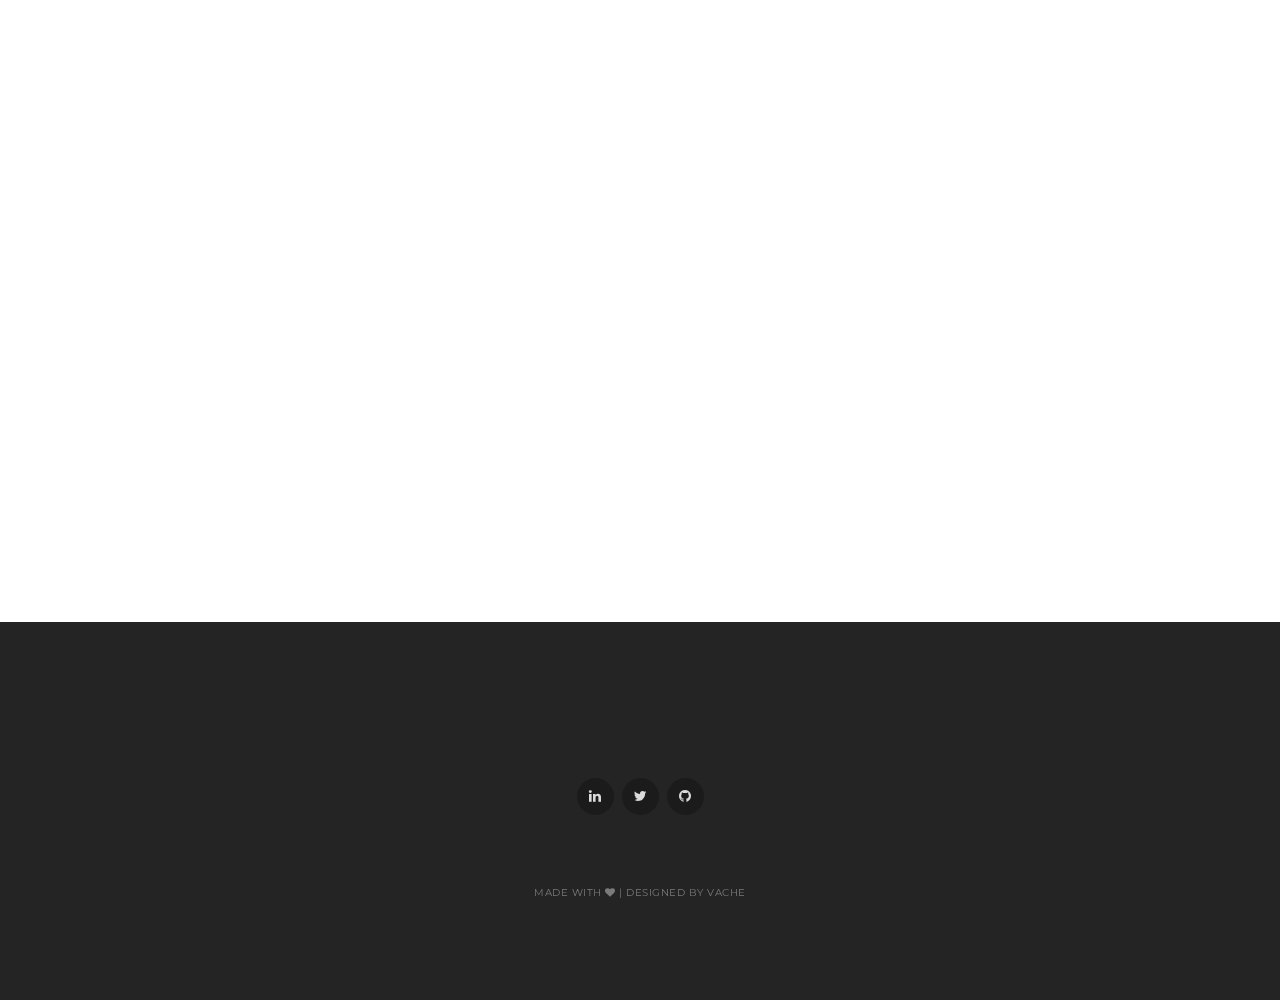
==== commit 8a457e01: "removed and replaced portfolio work" ====
--- a/index.htm
+++ b/index.htm
@@ -327,7 +327,7 @@
               <img src="img/portfolio/todo_list.png" alt="Todo List">
               <div class="work-overlay">        
                 <div class="work-description">
-                  <h3>Shopping Cart</h3>
+                  <h3>TODO List</h3>
                 </div>
                 <span>
                   <a href="http://todo.vachebaghdassarian.com" target="_blank" class="btn btn-transparent">Live</a>
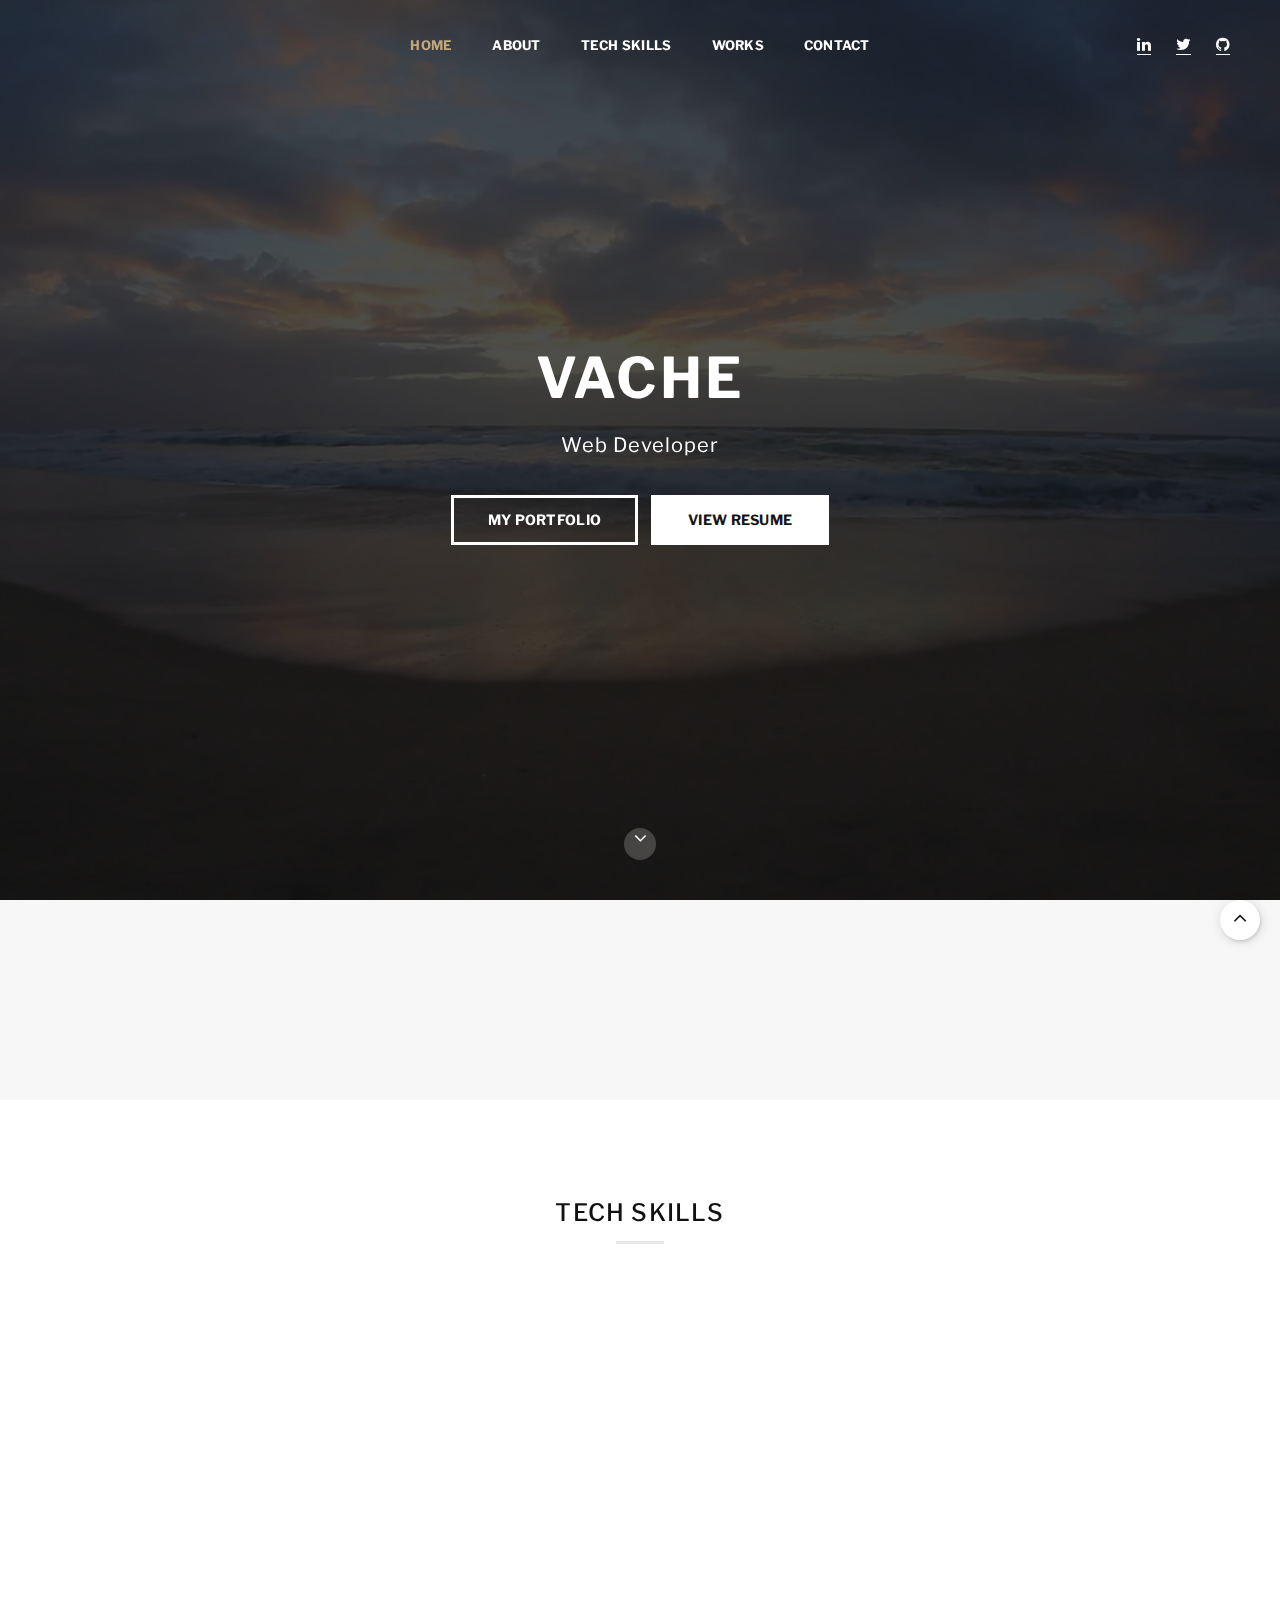
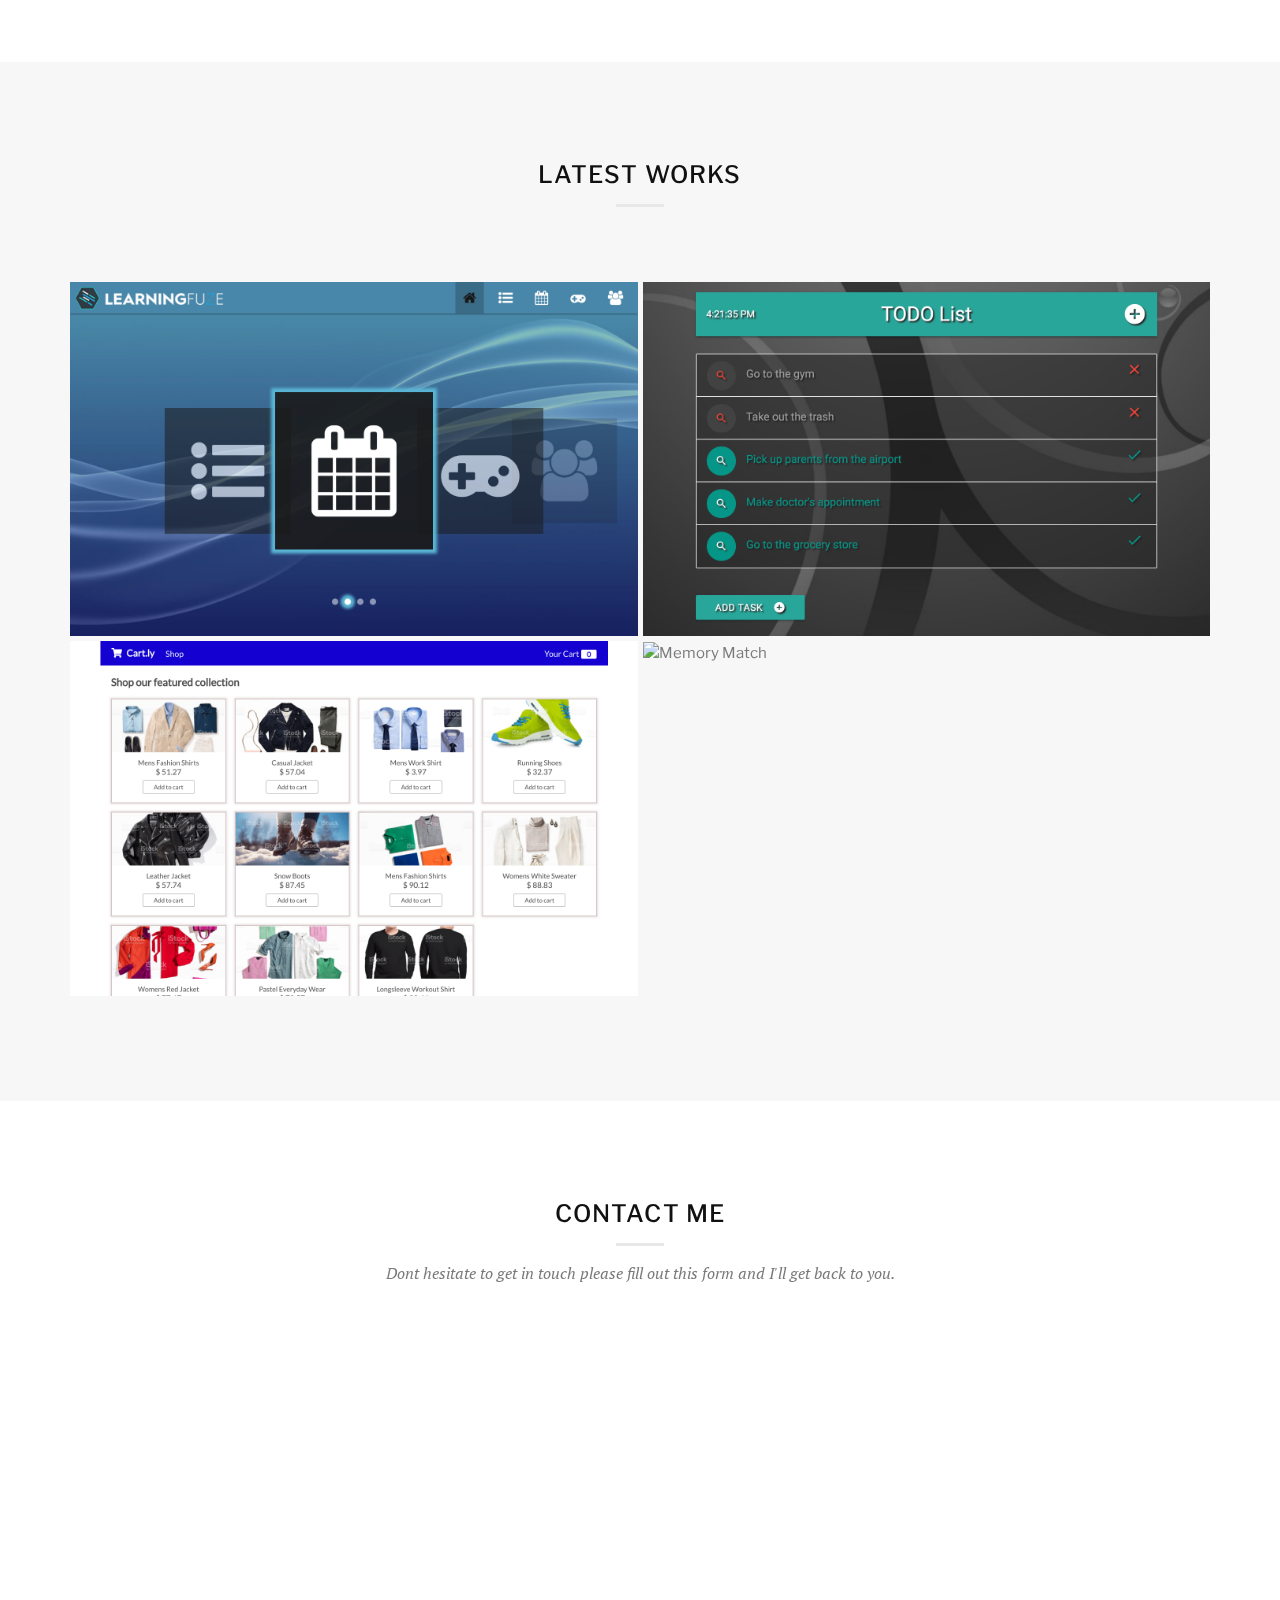
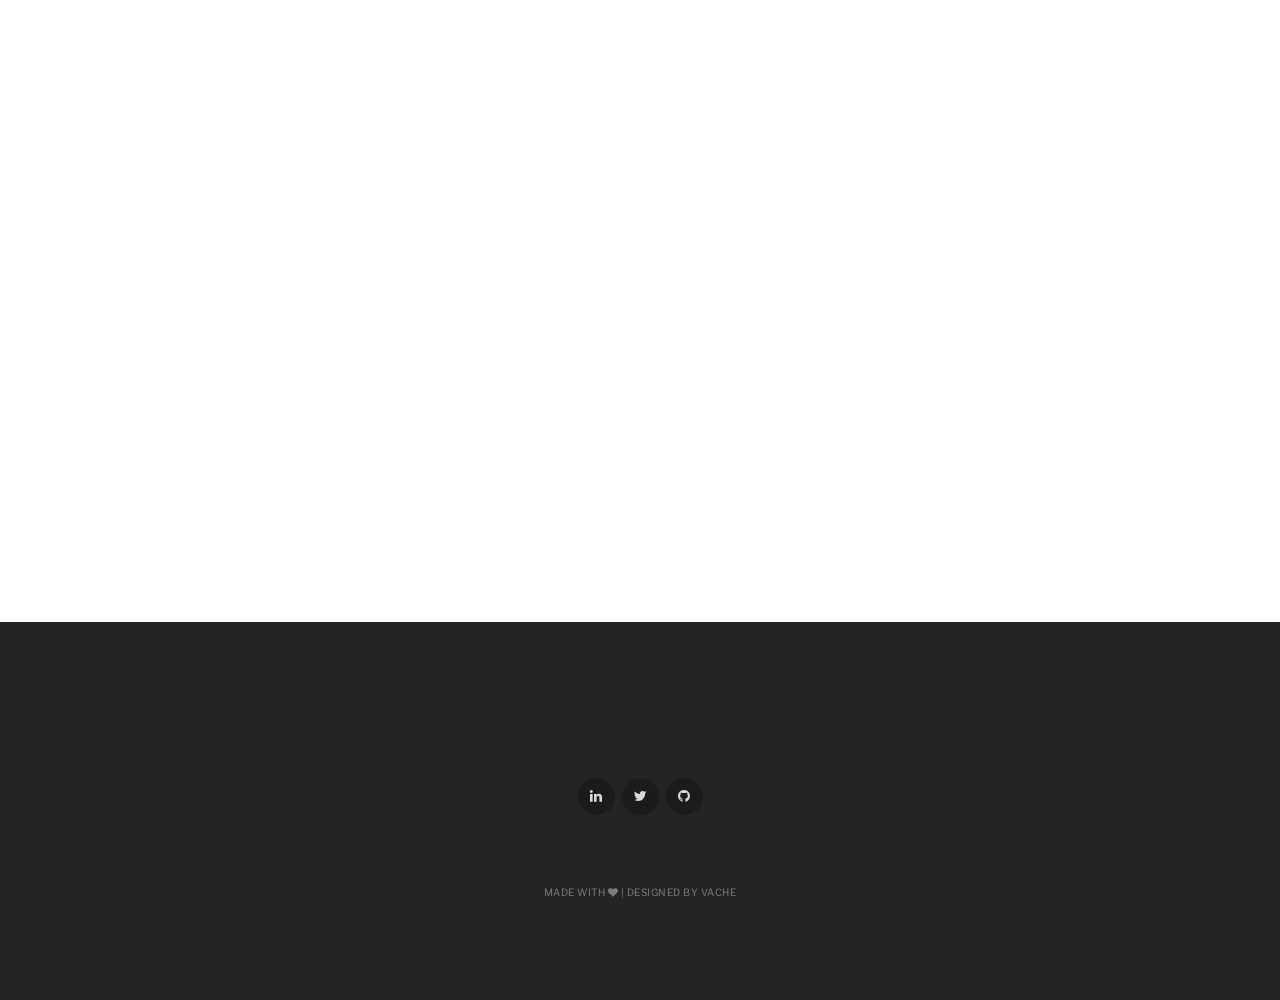
==== commit 0cee2142: "changed bio content and font style" ====
--- a/index.htm
+++ b/index.htm
@@ -8,7 +8,7 @@
   <meta name="description" content="">
 
   <!-- Google Fonts -->
-  <link href='http://fonts.googleapis.com/css?family=Montserrat:400,700%7CPT+Serif:400,700,400italic' rel='stylesheet'>
+  <link href='http://fonts.googleapis.com/css?family=Libre+Franklin:400,700%7CPT+Serif:400,700,400italic' rel='stylesheet'>
 
   <!-- Font Awesome -->
   <script src="js/font-awesome.js"></script>
@@ -176,8 +176,8 @@
                     </div>
                     
                     <div class="col-md-6 promo-description wow fadeInRightBig local-scroll">
-                      <h4>Hi, I'm Vache (rhymes with Versace)</h4>
-                      <p class="mb-16">My background is in cognitive studies from UC Irvine, but I recently finished brushing up my skills in web development at LearningFuze. I specialize in frontend development, though I occasionally like to get my hands dirty on the backend. I love coding and learning new technologies and currently have a particular fondness for React and Node.</p> 
+                      <h4 style="text-transform: none;">Hi, I'm Vache (rhymes with Versace),</h4>
+                      <p class="mb-16">My background is in psychology studied at UC Irvine, but I recently finished brushing up my skills in web development at LearningFuze. I specialize in frontend development, though I occasionally like to get my hands dirty on the backend. I love coding and learning new technologies and currently have a particular fondness for React and Node.</p> 
                       <p>My passion is all about creating real elegant looking web apps. Always keeping it clean and simple with that added functionality of user interaction you would like to see. I am currently working on various projects and always interested in a challenge.</p>
                       <p>If you would like to connect with me, then be sure to find me on LinkedIn, Twitter, and of course, GitHub.</p>
                       <a href="#contact" class="btn btn-lg btn-color">CONTACT ME</a>
--- a/css/style.css
+++ b/css/style.css
@@ -112,7 +112,7 @@
 body {
   margin: 0;
   padding: 0;
-  font-family: "Pt Serif", serif;
+  font-family: "Libre Franklin", sans-serif;
   color: #7a7a7a;
   font-size: 15px;
   line-height: 1.5;
@@ -140,12 +140,11 @@
 }
 
 h1, h2, h3, h4, h5, h6 {
-  font-family: "Montserrat", sans-serif;
+  font-family: 'Libre Franklin', sans-serif;
   margin-top: 0;
   text-transform: uppercase;
   color: #111;
   letter-spacing: 0.05em;
-  font-weight: 700;
 }
 
 h1 {
@@ -334,7 +333,7 @@
 }
 
 .navbar-nav > li > a {
-  font-family: "Montserrat", sans-serif;
+  font-family: 'Libre Franklin', sans-serif;
   text-transform: uppercase;
   padding: 0 20px;
   line-height: 90px;
@@ -960,7 +959,7 @@
   display: block;
   position: relative;
   overflow: hidden;
-  font-family: "Montserrat", sans-serif;
+  font-family: 'Libre Franklin', sans-serif;
   font-size: 36px;
   letter-spacing: 0.05em;
   color: #fff;
@@ -1578,7 +1577,7 @@
 .skills-progress h6,
 .skills-progress h6 span {
   color: #111;
-  font-family: "Montserrat", sans-serif;
+  font-family: 'Libre Franklin', sans-serif;
   font-size: 13px;
   margin-top: 0;
   margin-bottom: 10px;
@@ -1927,7 +1926,7 @@
   -ms-transition: all 0.3s ease-in-out;
   -o-transition: all 0.3s ease-in-out;
   transition: all 0.3s ease-in-out;
-  font-family: "Montserrat", sans-serif;
+  font-family: 'Libre Franklin', sans-serif;
   font-weight: bold;
   text-transform: uppercase;
 }
@@ -2166,7 +2165,7 @@
   text-decoration: none;
   padding: 7px 15px;
   border: 3px solid #e5e5e5;
-  font-family: "Montserrat", sans-serif;
+  font-family: 'Libre Franklin', sans-serif;
   text-transform: uppercase;
   font-size: 12px;
   -webkit-transition: all 0.3s ease-in-out;
@@ -2480,7 +2479,7 @@
   font-size: 50px;
   font-weight: 700;
   line-height: 1.5;
-  font-family: "Montserrat", sans-serif;
+  font-family: 'Libre Franklin', sans-serif;
   color: #111;
 }
 
@@ -2556,7 +2555,7 @@
   text-shadow: none;
   font-weight: 700;
   line-height: 1;
-  font-family: "Montserrat", sans-serif;
+  font-family: 'Libre Franklin', sans-serif;
   letter-spacing: 0.02em;
   margin: 0px;
   border-width: 0px;
@@ -2690,7 +2689,7 @@
   border: 3px solid #d1d1d1;
   -webkit-border-radius: 0;
   border-radius: 0;
-  font-family: "Montserrat", sans-serif;
+  font-family: 'Libre Franklin', sans-serif;
   text-transform: uppercase;
   font-weight: 700;
   -webkit-transition: all 0.3s ease-in-out;
@@ -2759,7 +2758,7 @@
   -webkit-border-radius: 0;
   border-radius: 0;
   margin-right: 10px;
-  font-family: "Montserrat", sans-serif;
+  font-family: 'Libre Franklin', sans-serif;
   color: #7a7a7a;
   font-size: 12px;
   text-transform: uppercase;
@@ -2792,7 +2791,7 @@
 }
 
 .btn {
-  font-family: "Montserrat", sans-serif;
+  font-family: 'Libre Franklin', sans-serif;
   font-weight: 700;
   text-transform: uppercase;
   text-decoration: none;
@@ -3064,7 +3063,7 @@
   font-weight: normal;
   color: #111;
   font-size: 12px;
-  font-family: "Montserrat", sans-serif;
+  font-family: 'Libre Franklin', sans-serif;
   text-transform: uppercase;
   letter-spacing: 0.05em;
   vertical-align: middle;
@@ -3082,7 +3081,7 @@
   display: block;
   margin-top: 70px;
   font-size: 10px;
-  font-family: "Montserrat", sans-serif;
+  font-family: 'Libre Franklin', sans-serif;
   text-transform: uppercase;
   letter-spacing: 0.05em;
 }
@@ -3273,7 +3272,7 @@
   color: #111;
 }
 
-/* Portfolio
+/* Modal
 -------------------------------------------------------*/
 .modal-dialog {
   margin: 100px auto!important;
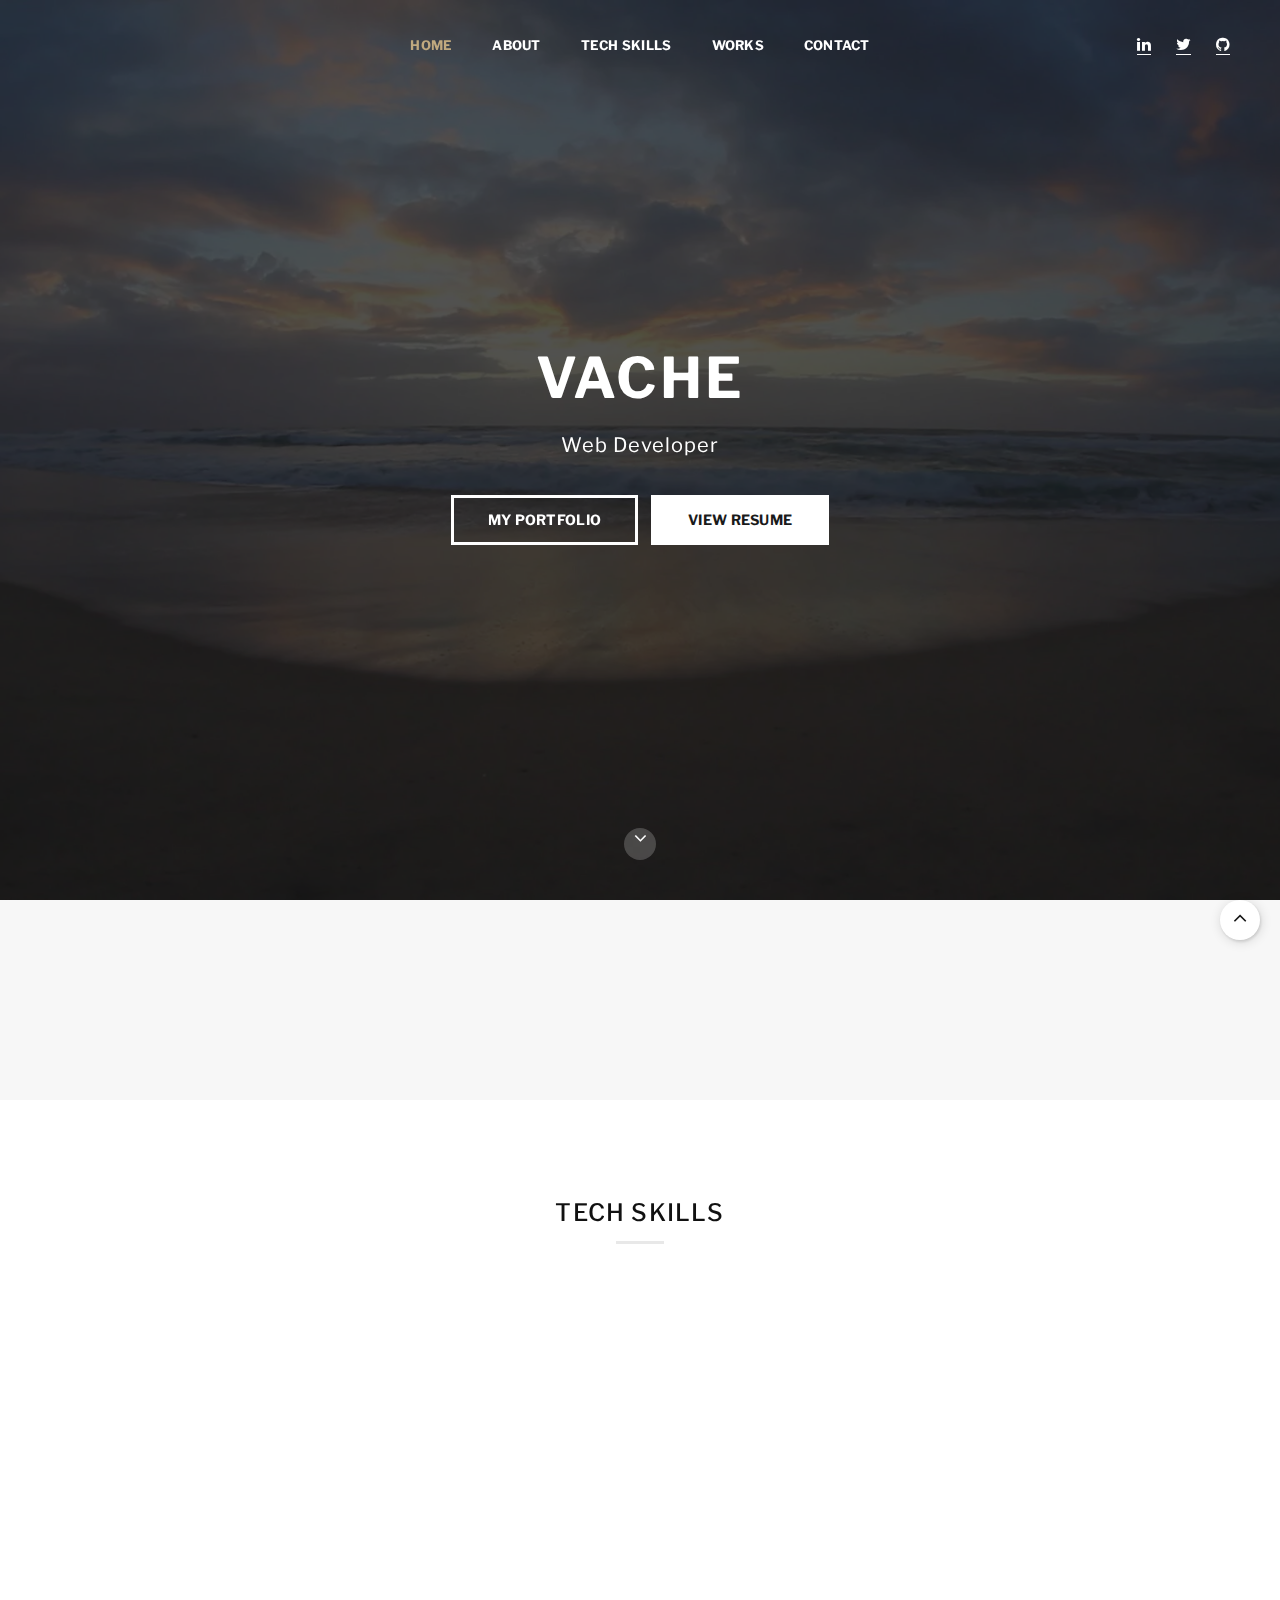
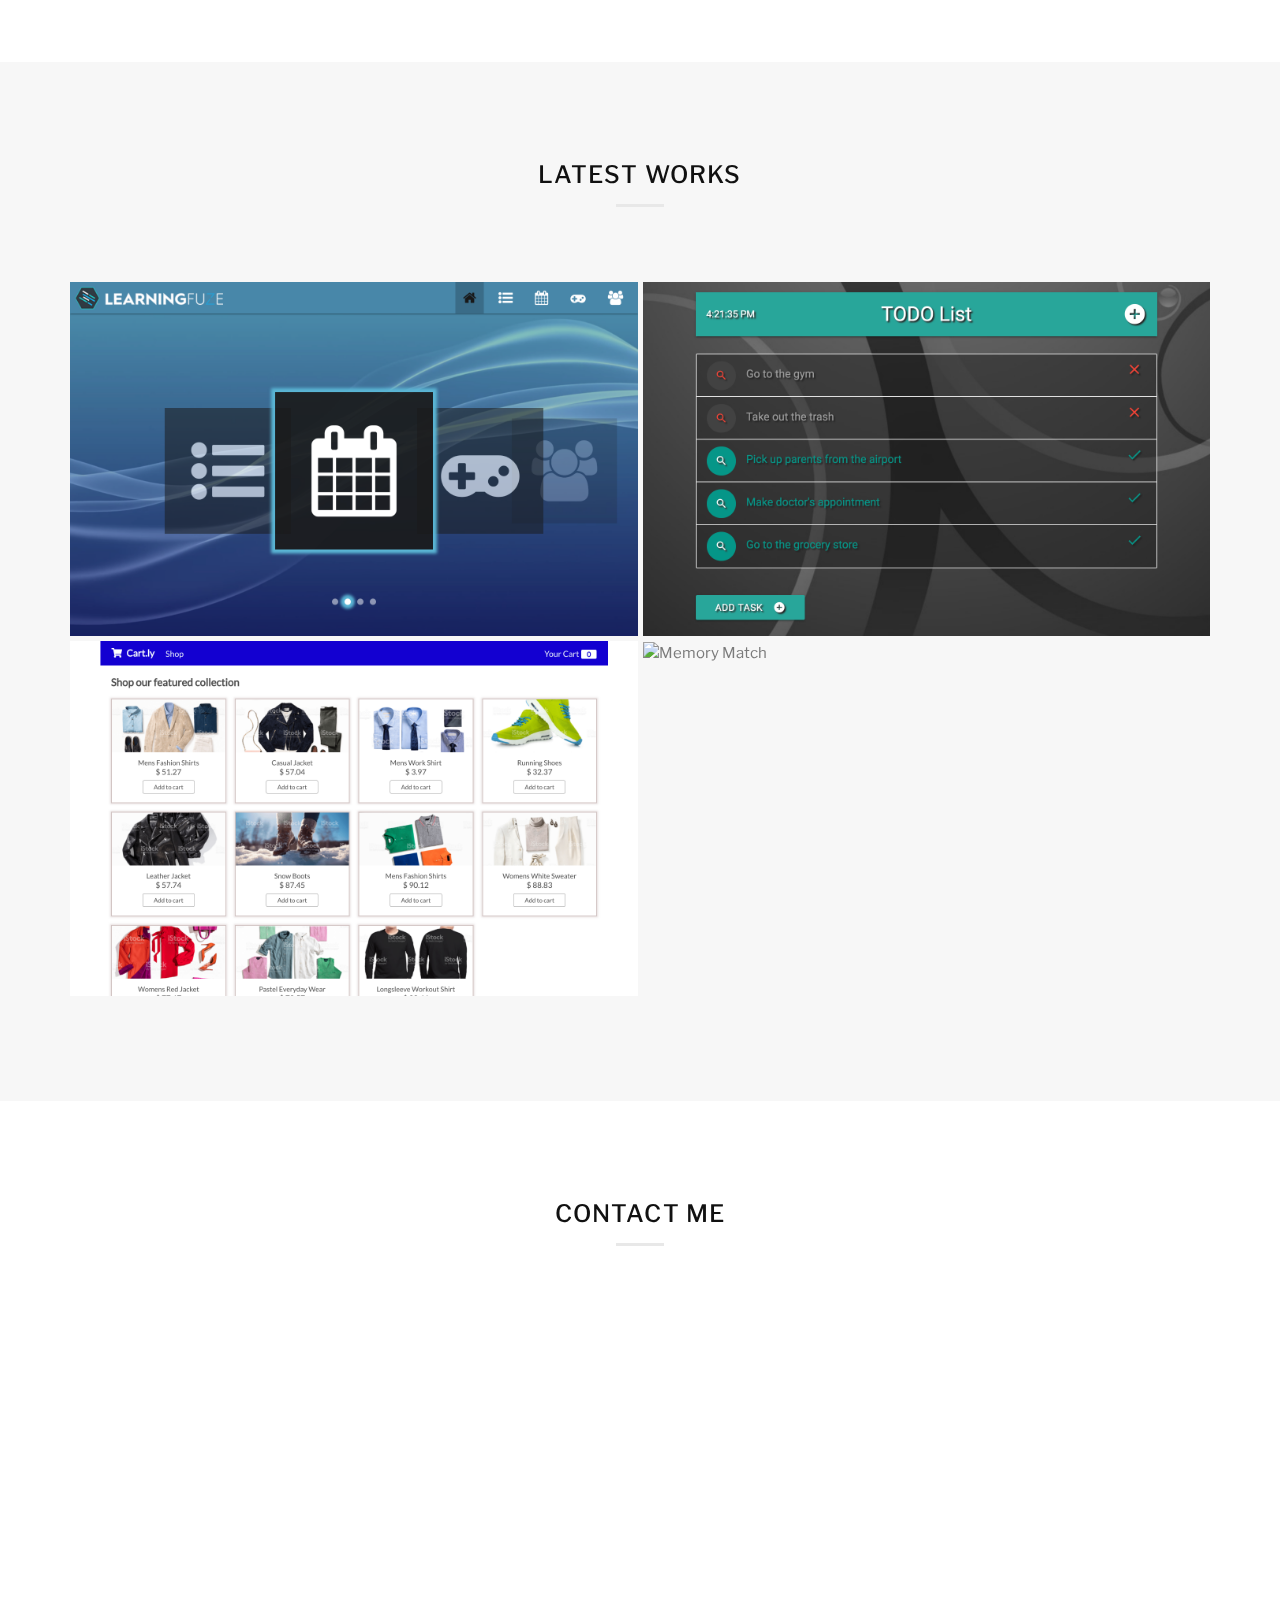
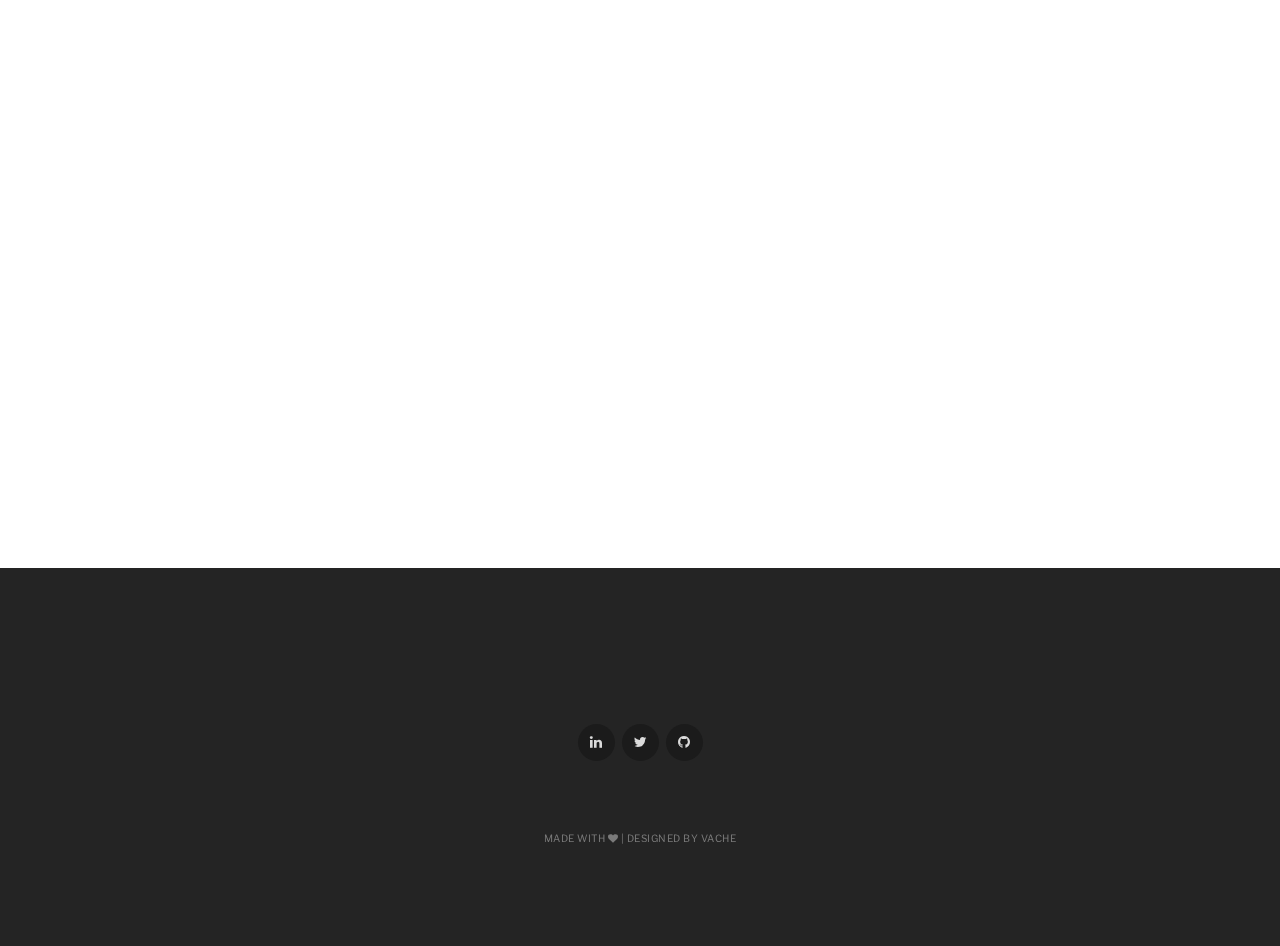
==== commit 17d14601: "changed bio content and font style" ====
--- a/index.htm
+++ b/index.htm
@@ -179,7 +179,7 @@
                       <h4 style="text-transform: none;">Hi, I'm Vache (rhymes with Versace),</h4>
                       <p class="mb-16">My background is in psychology studied at UC Irvine, but I recently finished brushing up my skills in web development at LearningFuze. I specialize in frontend development, though I occasionally like to get my hands dirty on the backend. I love coding and learning new technologies and currently have a particular fondness for React and Node.</p> 
                       <p>My passion is all about creating real elegant looking web apps. Always keeping it clean and simple with that added functionality of user interaction you would like to see. I am currently working on various projects and always interested in a challenge.</p>
-                      <p>If you would like to connect with me, then be sure to find me on LinkedIn, Twitter, and of course, GitHub.</p>
+                      <p>If you would like to connect with me, then be sure to find me on LinkedIn, Twitter, and GitHub.</p>
                       <a href="#contact" class="btn btn-lg btn-color">CONTACT ME</a>
                     </div>
     
@@ -379,7 +379,6 @@
         <div class="row heading">
           <div class="col-md-6 col-md-offset-3 text-center">
             <h2 class="text-center bottom-line">Contact Me</h2>
-            <p class="subheading">Dont hesitate to get in touch please fill out this form and I'll get back to you.</p>
           </div>
         </div>
 
@@ -387,7 +386,6 @@
 
           <div class="col-md-4 wow fadeInLeftBig">
             <h5>Get in Touch</h5>
-            <p>Mon-Sat: 9:00 – 18:00</p>
             <div class="contact-item icon-effect-1 icon-effect-1a">
               <a href="#google-map">
                 <i class="contact-icon hi-icon">
@@ -405,7 +403,7 @@
                 </i>
               </a>
               <h6>Call Me</h6>
-              <p>+1 714 274 5677</p>
+              <a href="tel:714-274-5677"><p>714.274.5677</p></a>
             </div> <!-- end phone number -->
 
             <div class="contact-item icon-effect-1 icon-effect-1a">
@@ -415,7 +413,7 @@
                 </i>
               </a>
               <h6>E-mail</h6>
-              <p>vbaghdas@alumni.uci.edu</p>
+              <a href="mailto:vbaghdas@alumni.uci.edu"><p>vbaghdas@alumni.uci.edu</p></a>
             </div> <!-- end email -->
 
           </div>
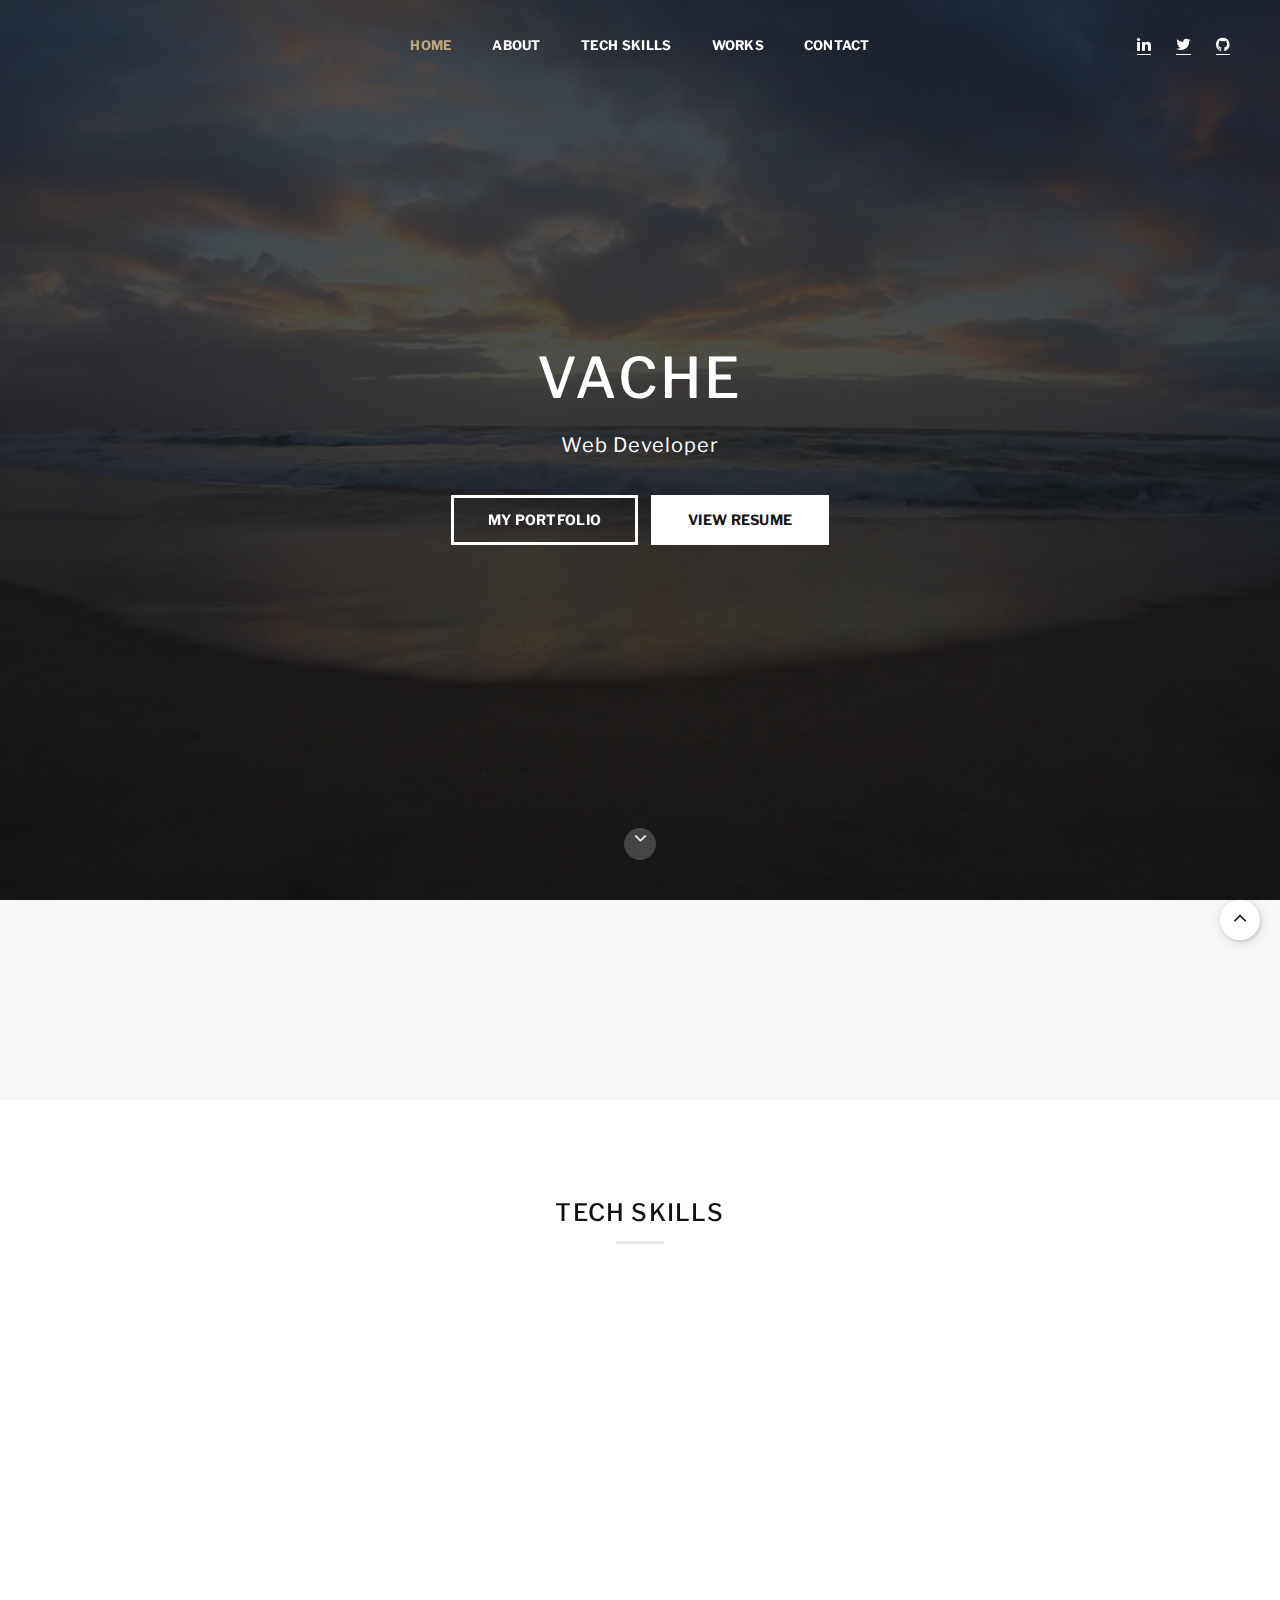
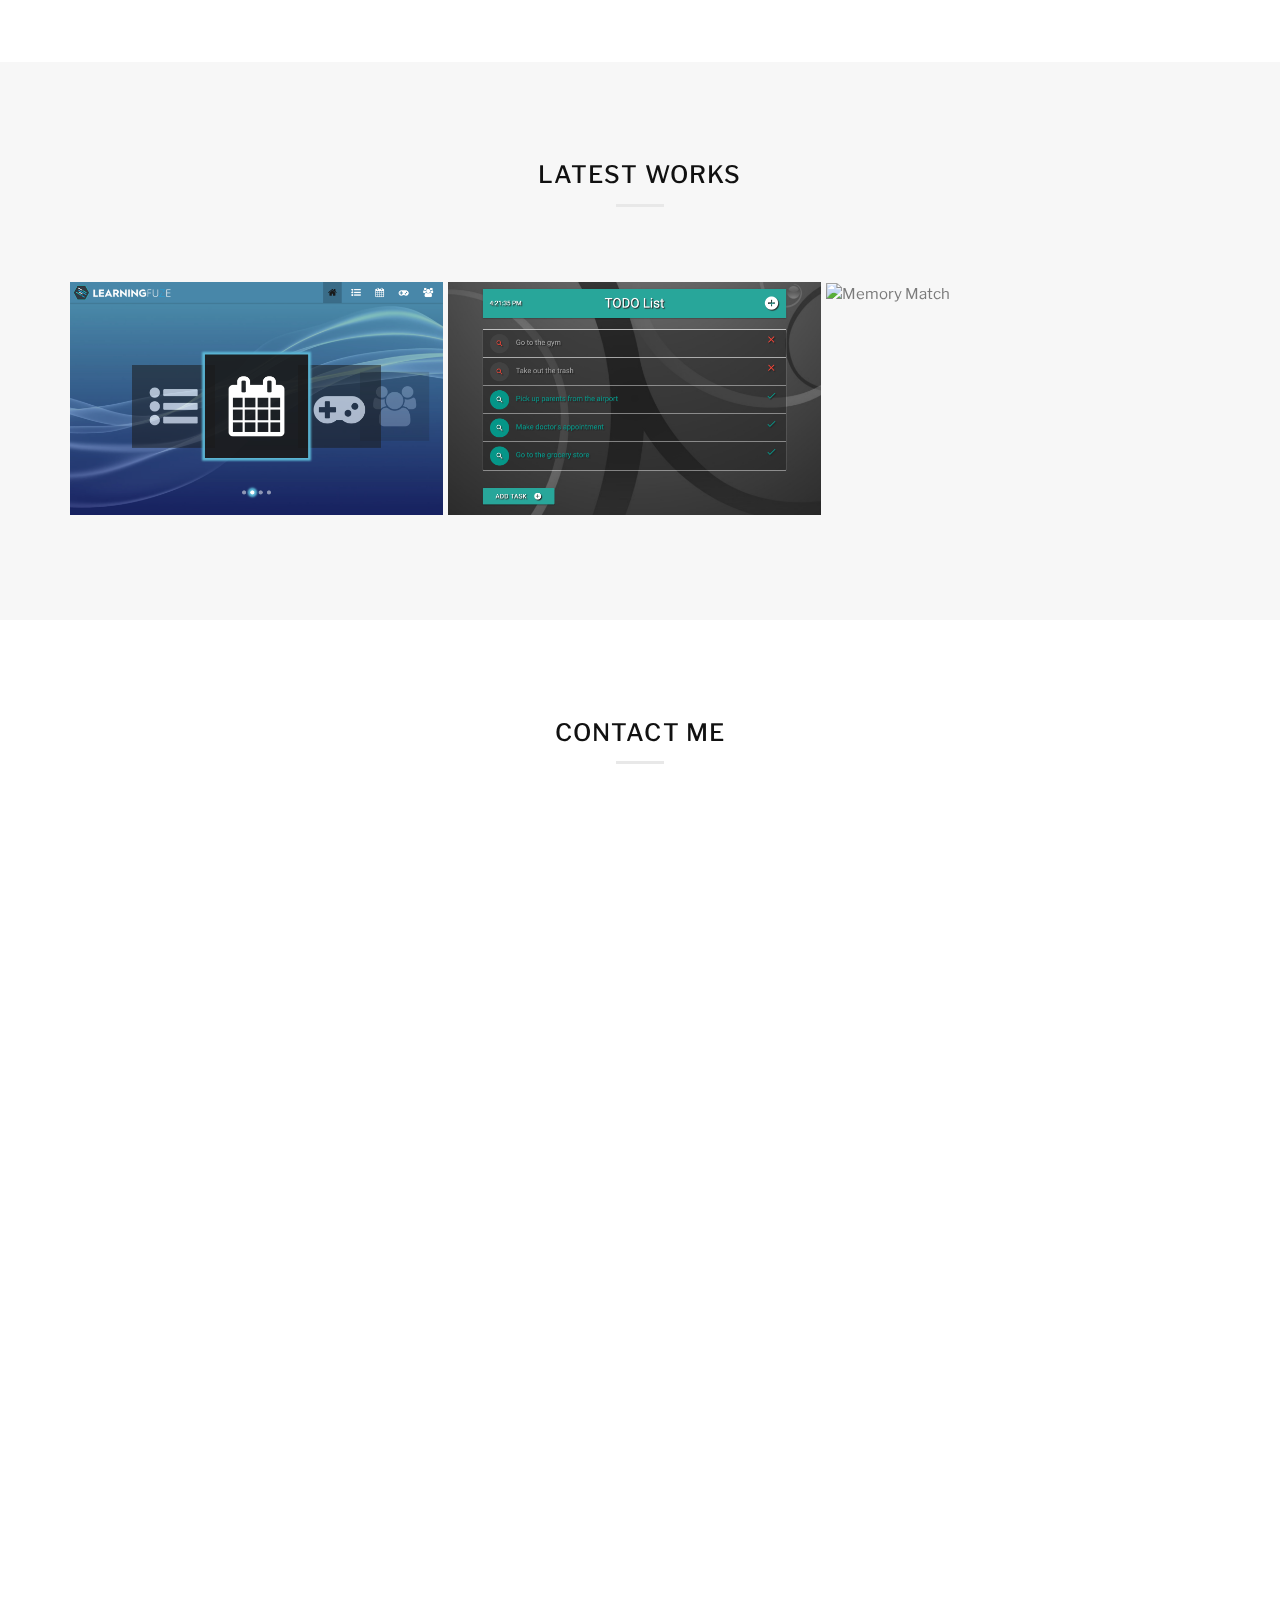
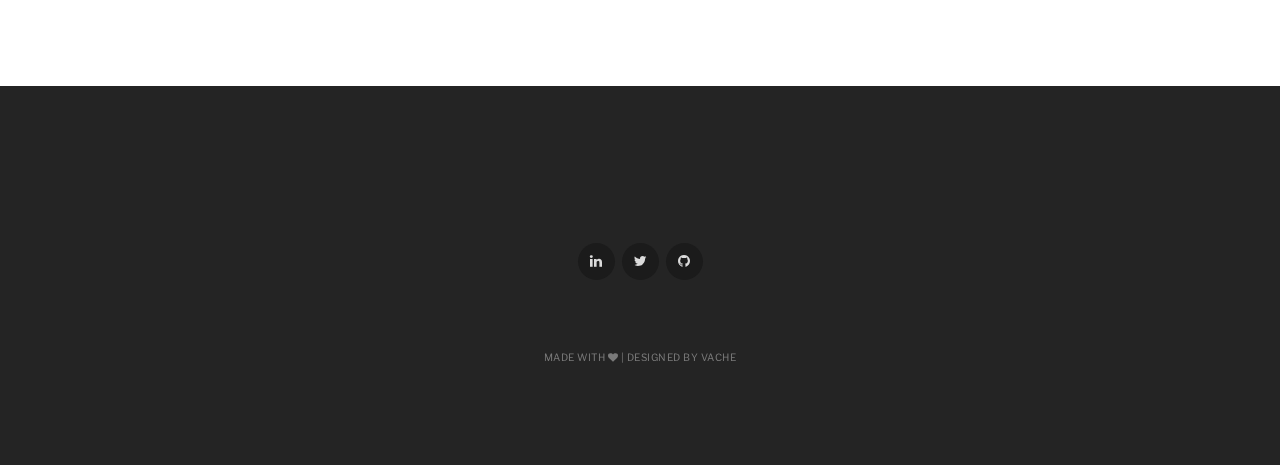
==== commit 62b63651: "removed app from portfolio" ====
--- a/index.htm
+++ b/index.htm
@@ -337,7 +337,7 @@
             </div>
           </div> <!-- end work-item -->
 
-          <div class="work-item web-design">
+          <!-- <div class="work-item web-design">
             <div class="work-img">
               <img src="img/portfolio/shopping_cart.png" alt="Shopping Cart">
               <div class="work-overlay">        
@@ -350,14 +350,14 @@
                 </span>
               </div>
             </div>
-          </div> <!-- end work-item -->
+          </div>  -->
 
           <div class="work-item web-design">
             <div class="work-img">
               <img src="img/portfolio/memory_match.png" alt="Memory Match">
               <div class="work-overlay">        
                 <div class="work-description">
-                  <h3>Trolls Memory Match</h3>
+                  <h3>Memory Match</h3>
                 </div>
                 <span>
                   <a href="http://vachebaghdassarian.com/memory_match" target="_blank" class="btn btn-transparent">Live</a>
--- a/css/style.css
+++ b/css/style.css
@@ -1241,7 +1241,7 @@
 
 .grid-3-col.grid-gutter .work-item {
   padding: 0 0 5px 5px;
-  width: 50%;
+  width: 33%;
   height: auto;
   float: left;
   overflow: hidden;
@@ -2000,7 +2000,6 @@
 .hero-message h1 {
   color: #fff;
   font-size: 56px;
-  font-weight: 700;
   line-height: 1;
 }
 
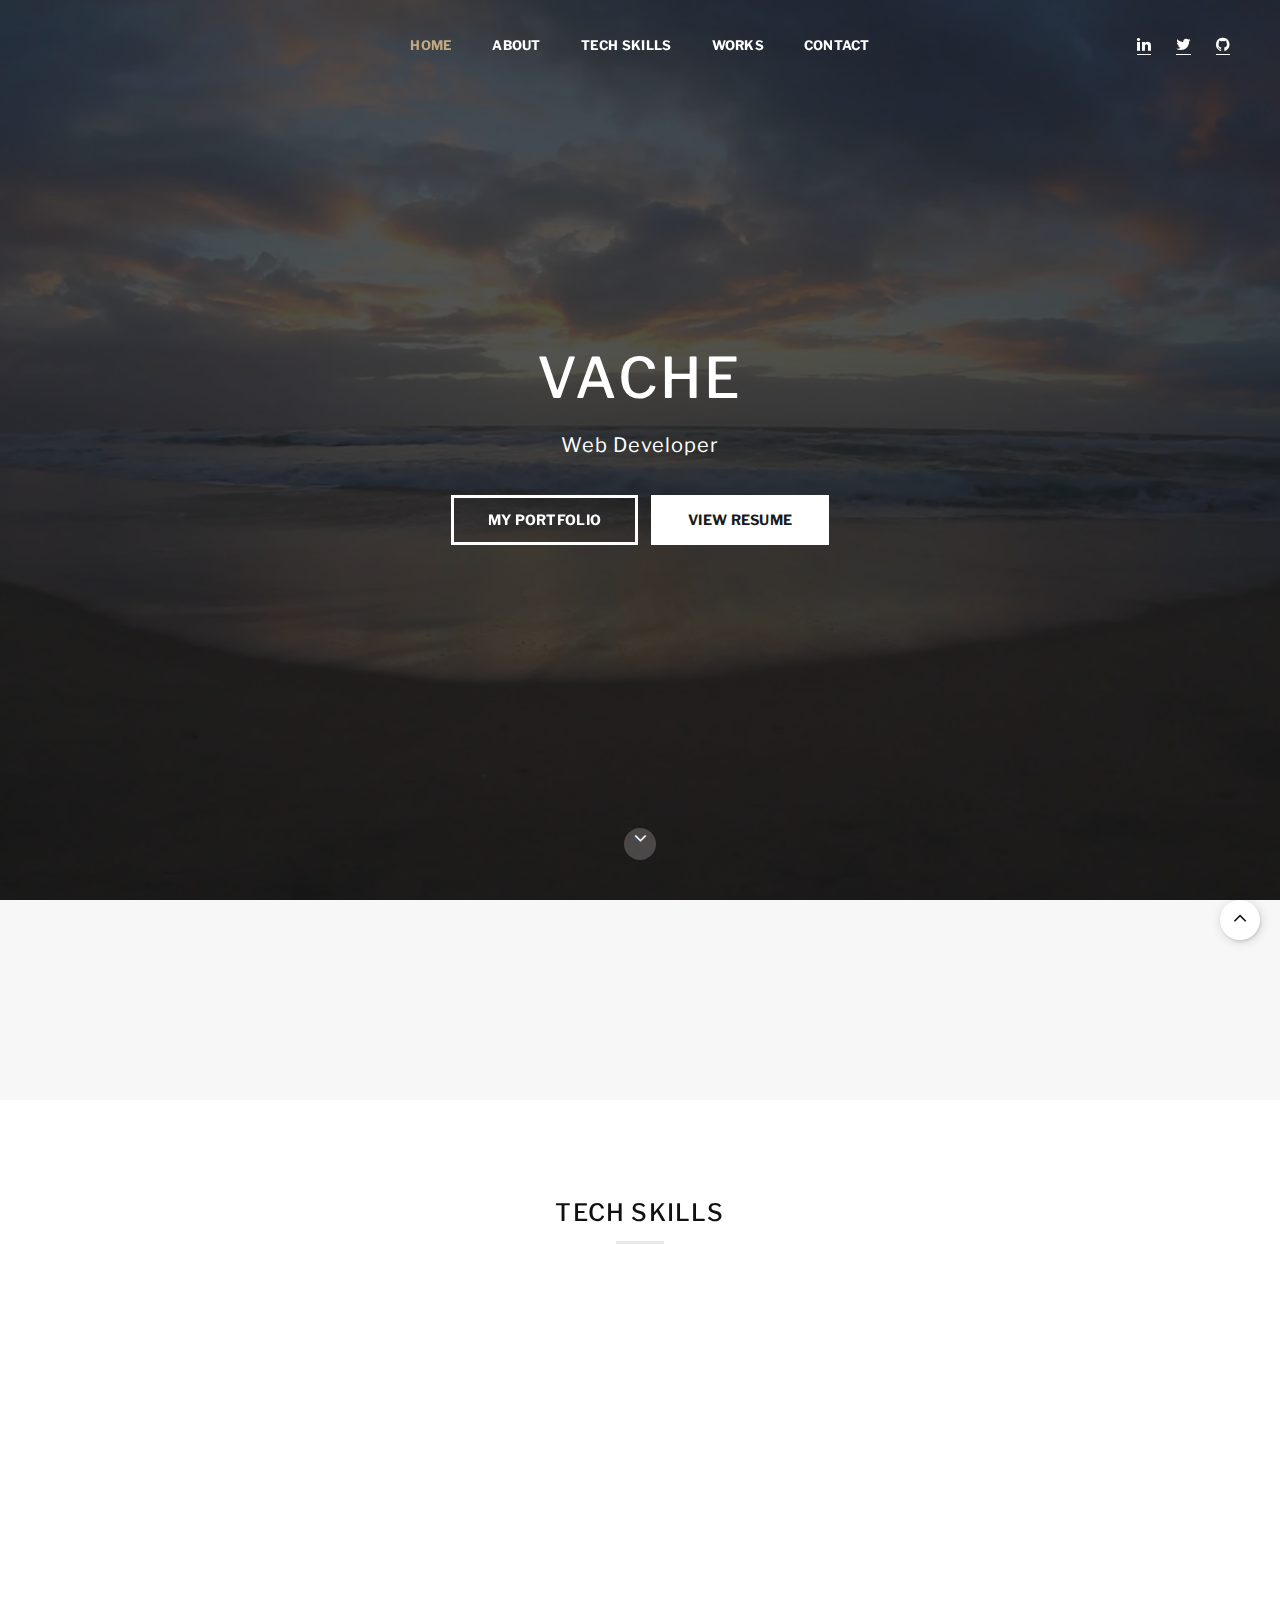
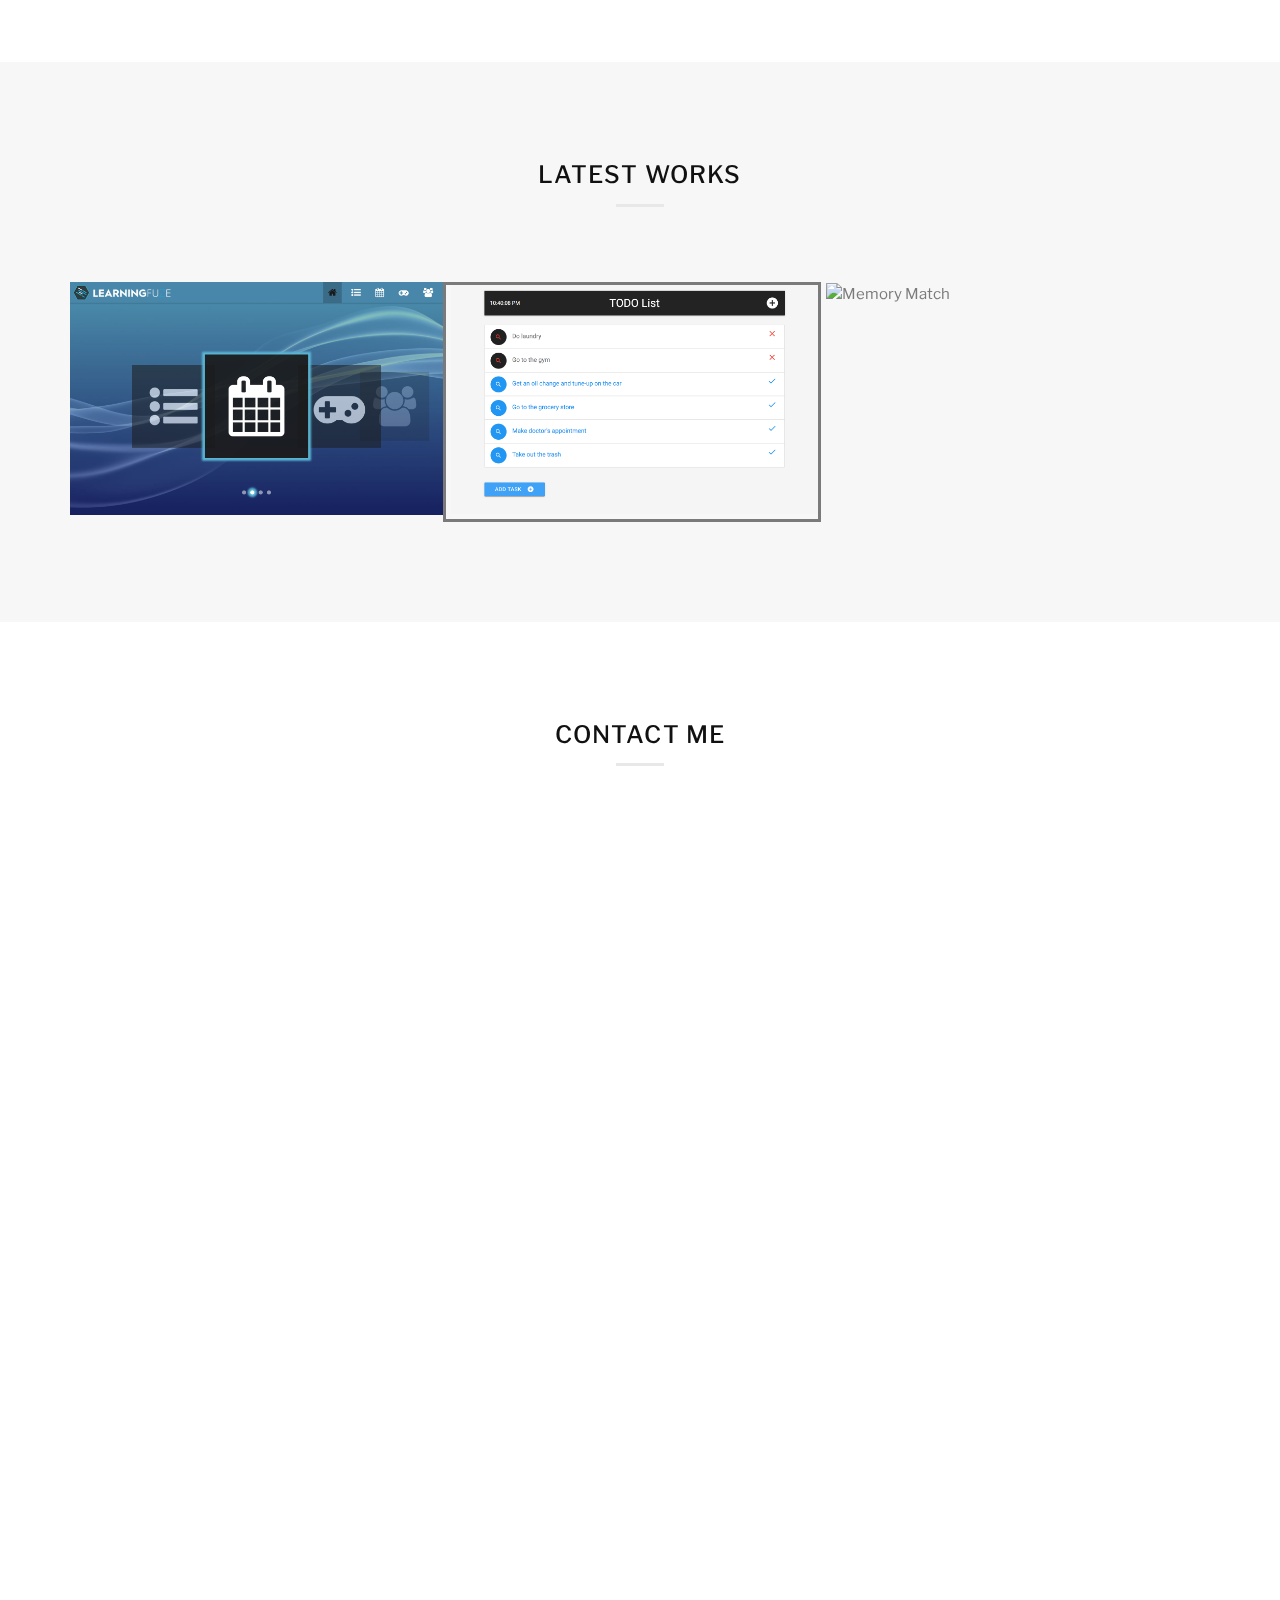
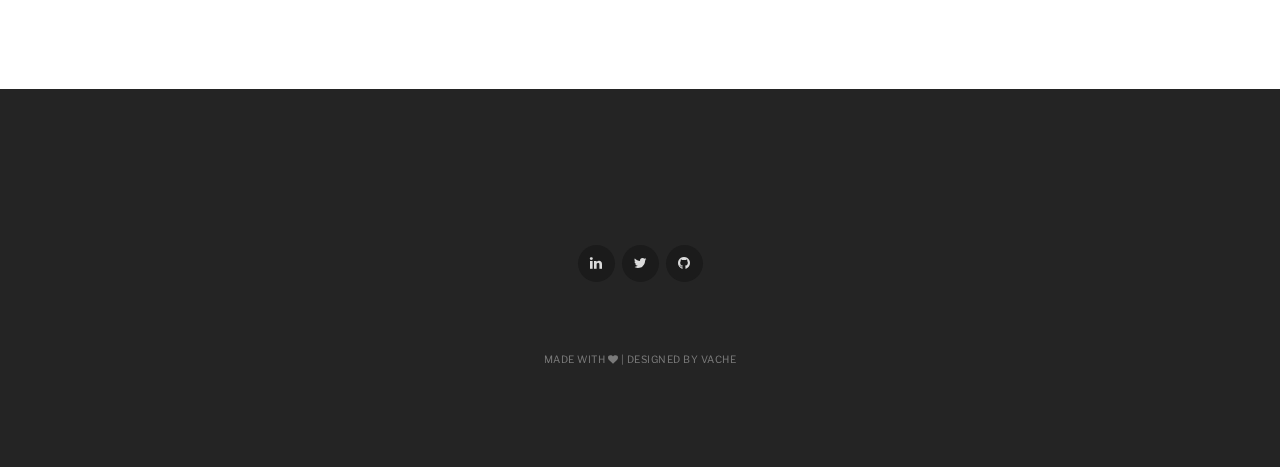
==== commit 8dec8407: "added border on todo list element" ====
--- a/index.htm
+++ b/index.htm
@@ -322,7 +322,7 @@
             </div>
           </div> <!-- end work-item -->
 
-          <div class="work-item web-design">
+          <div class="work-item web-design" style="border: solid;">
             <div class="work-img">
               <img src="img/portfolio/todo_list.png" alt="Todo List">
               <div class="work-overlay">        
--- a/css/responsive.css
+++ b/css/responsive.css
@@ -27,7 +27,7 @@
     padding: 40px;
   }
   .grid-3-col.grid-gutter .work-item {
-    width: 50%;
+    width: 100%;
   }
   .call-to-action h2,
   .cta-button {
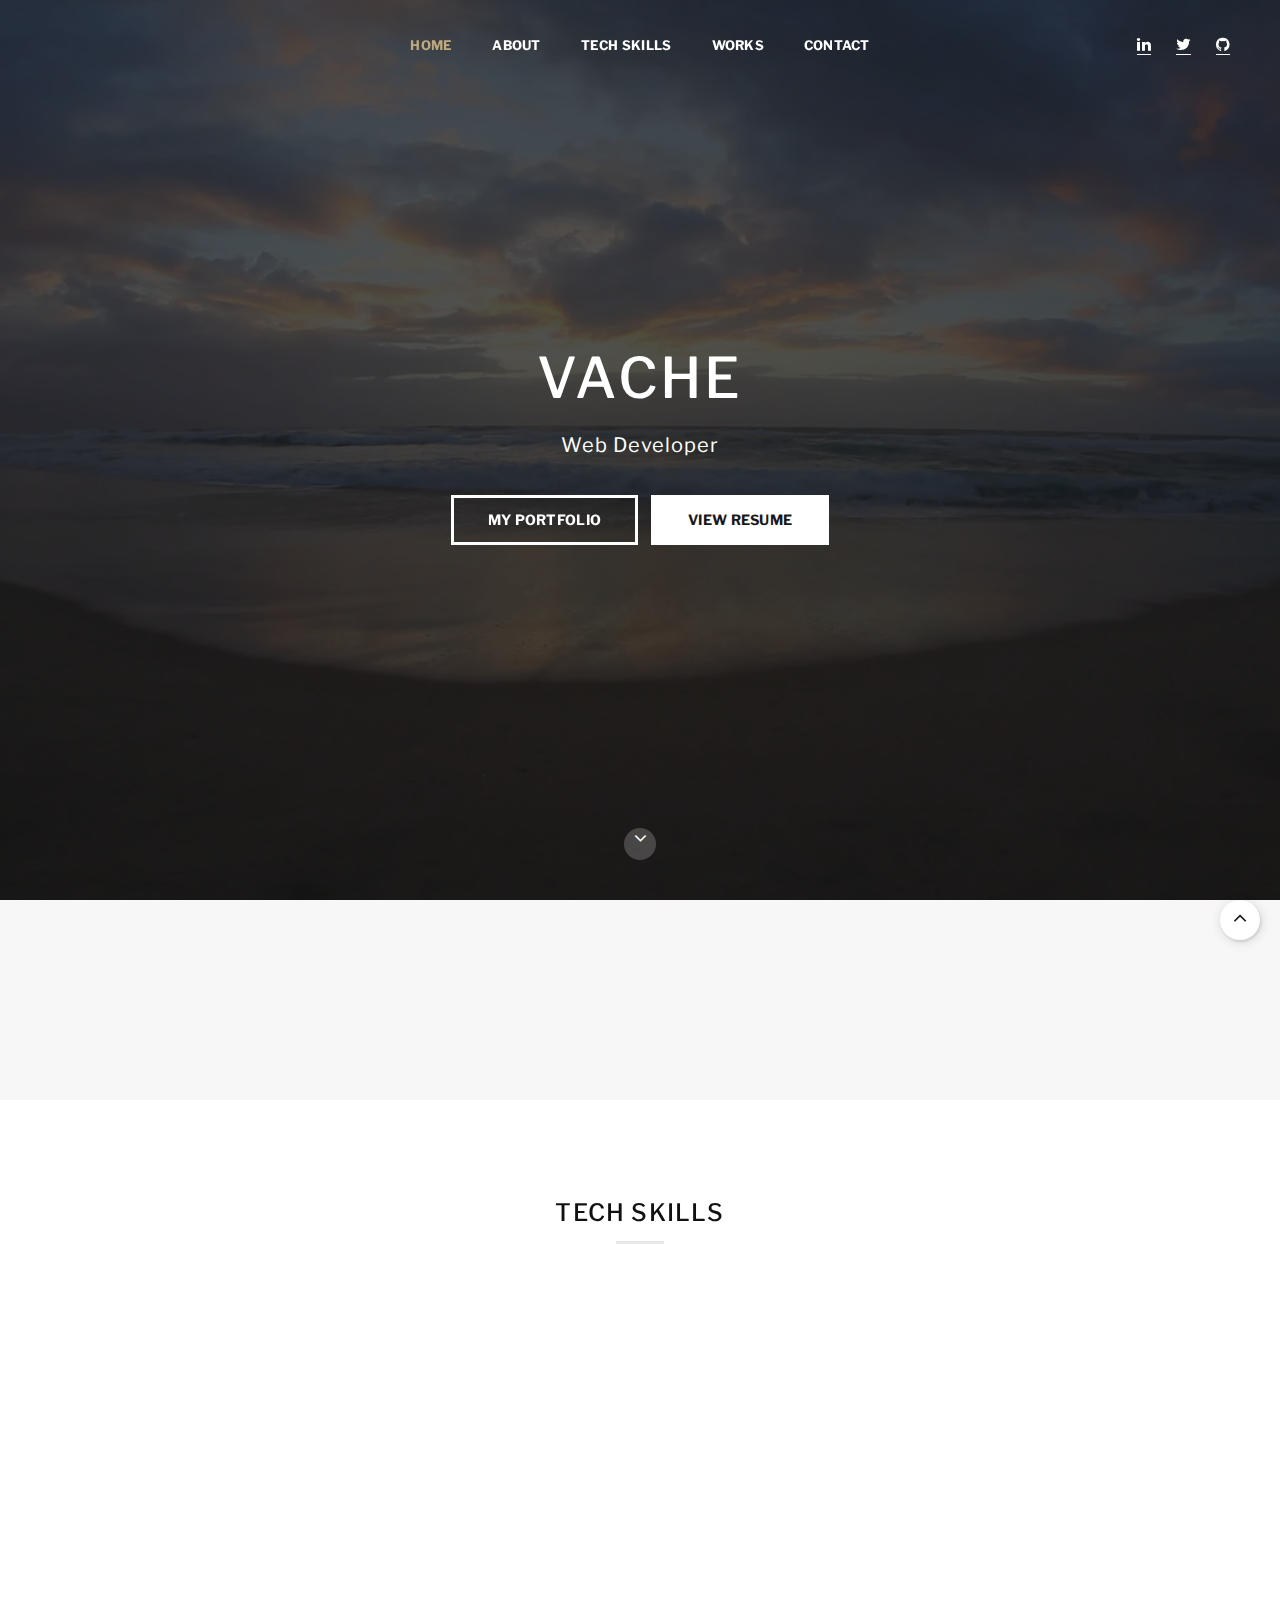
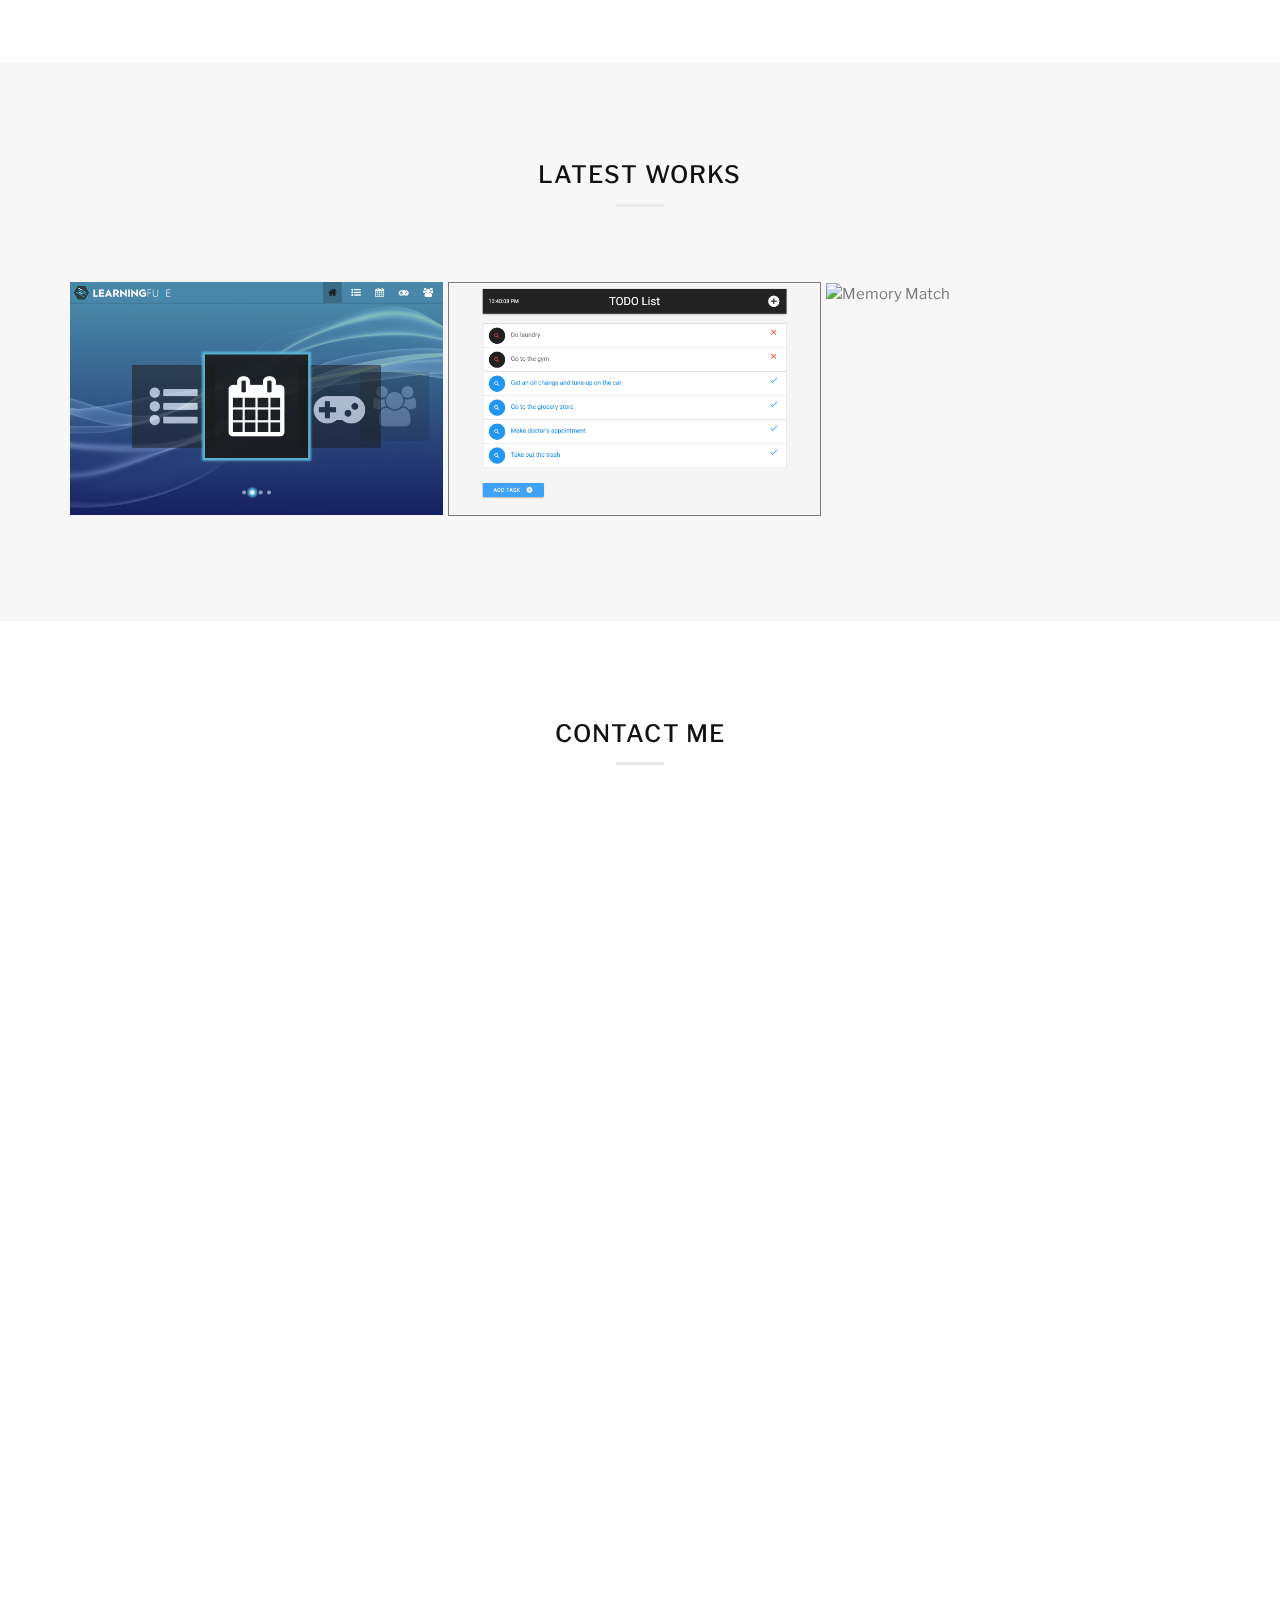
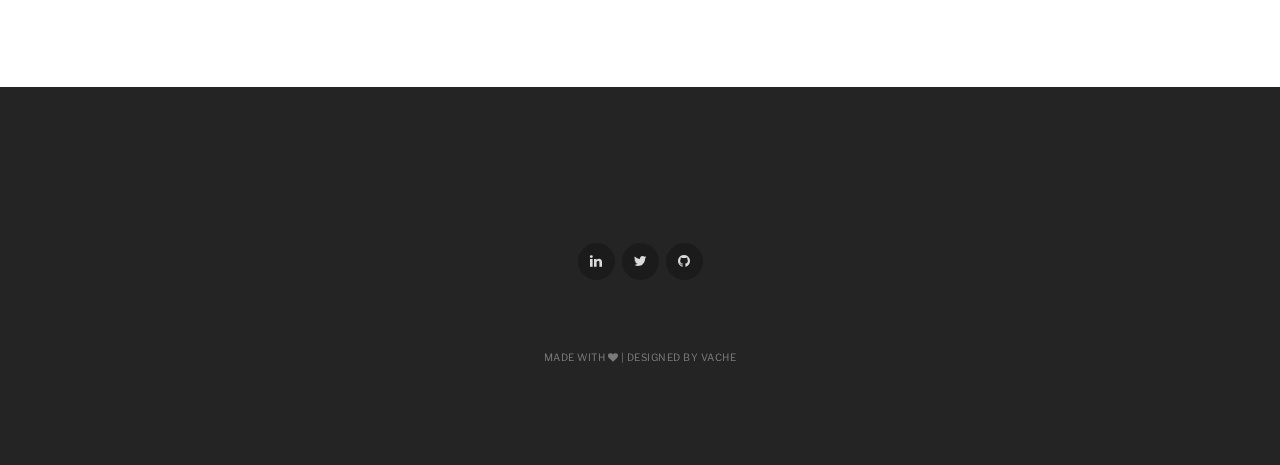
==== commit c2dd38e4: "added border on todo list element" ====
--- a/index.htm
+++ b/index.htm
@@ -322,8 +322,8 @@
             </div>
           </div> <!-- end work-item -->
 
-          <div class="work-item web-design" style="border: solid;">
-            <div class="work-img">
+          <div class="work-item web-design">
+            <div class="work-img" style="border: solid 1px;">
               <img src="img/portfolio/todo_list.png" alt="Todo List">
               <div class="work-overlay">        
                 <div class="work-description">
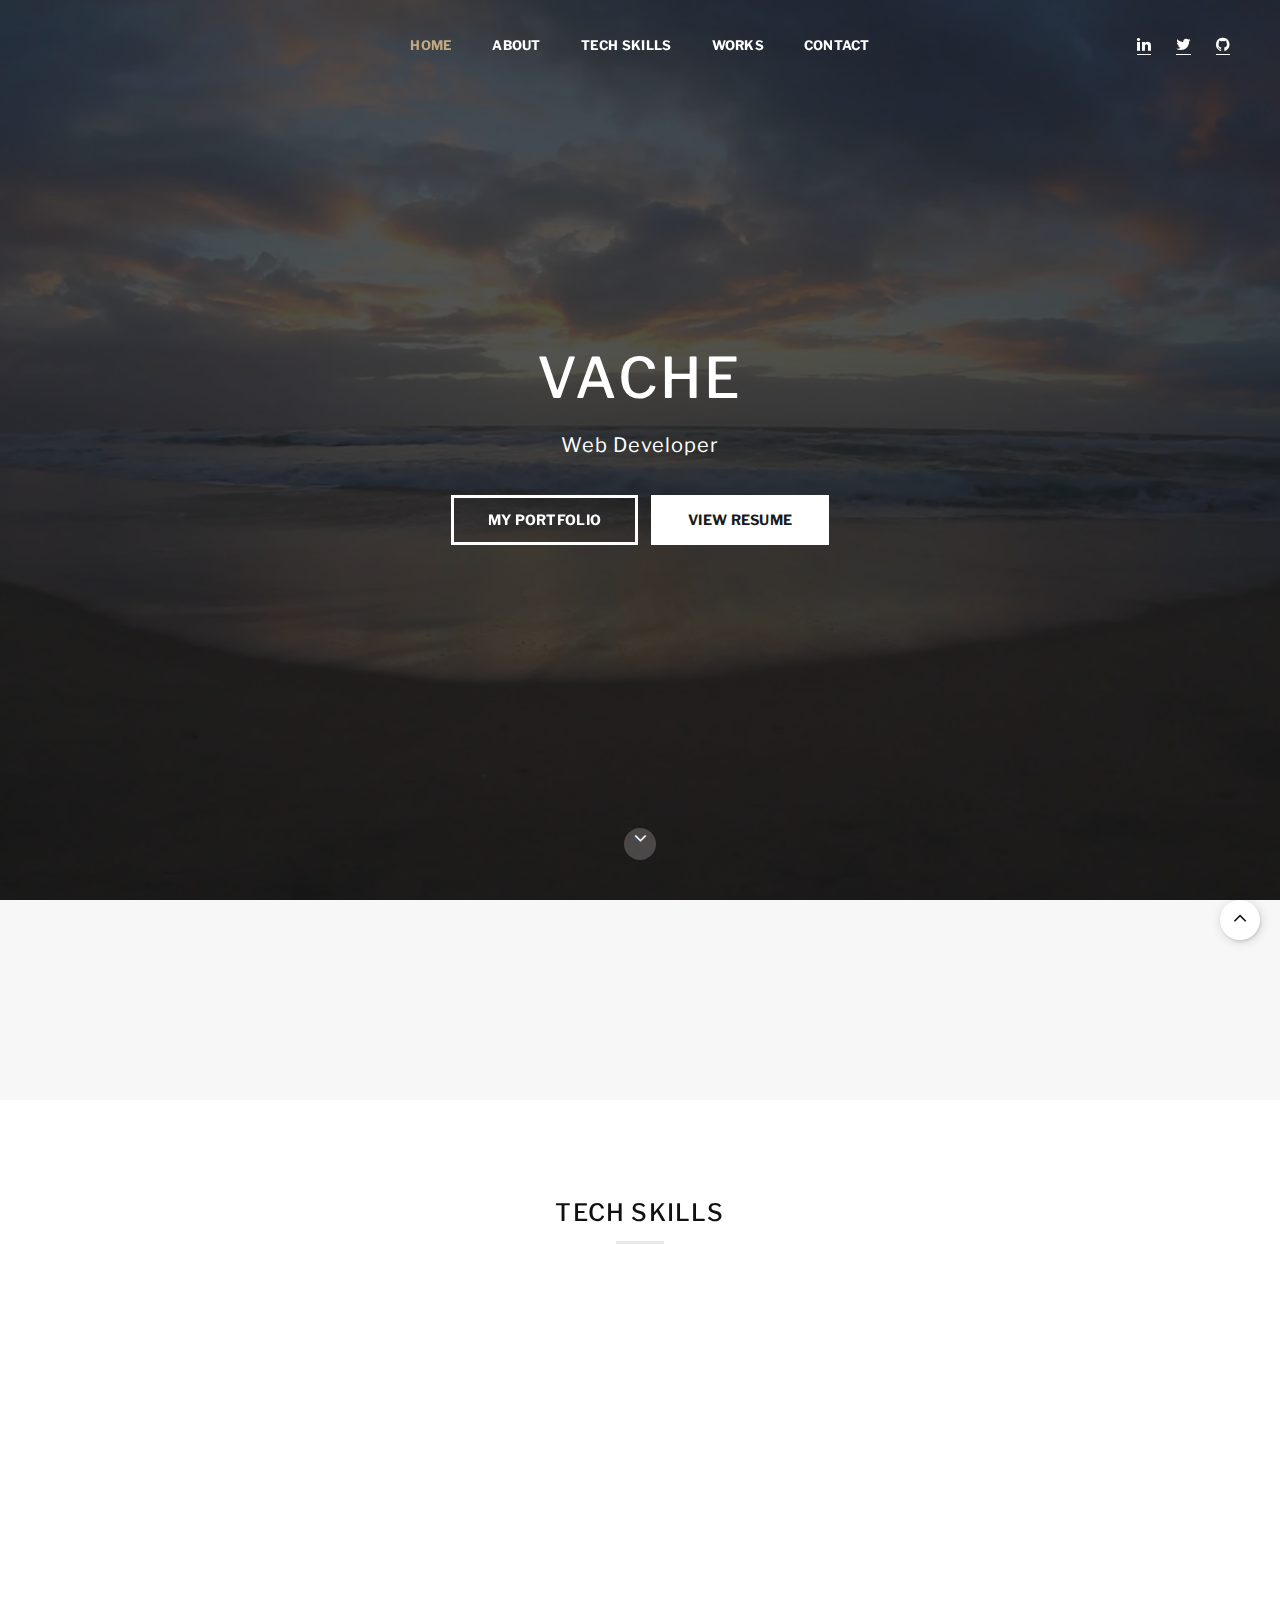
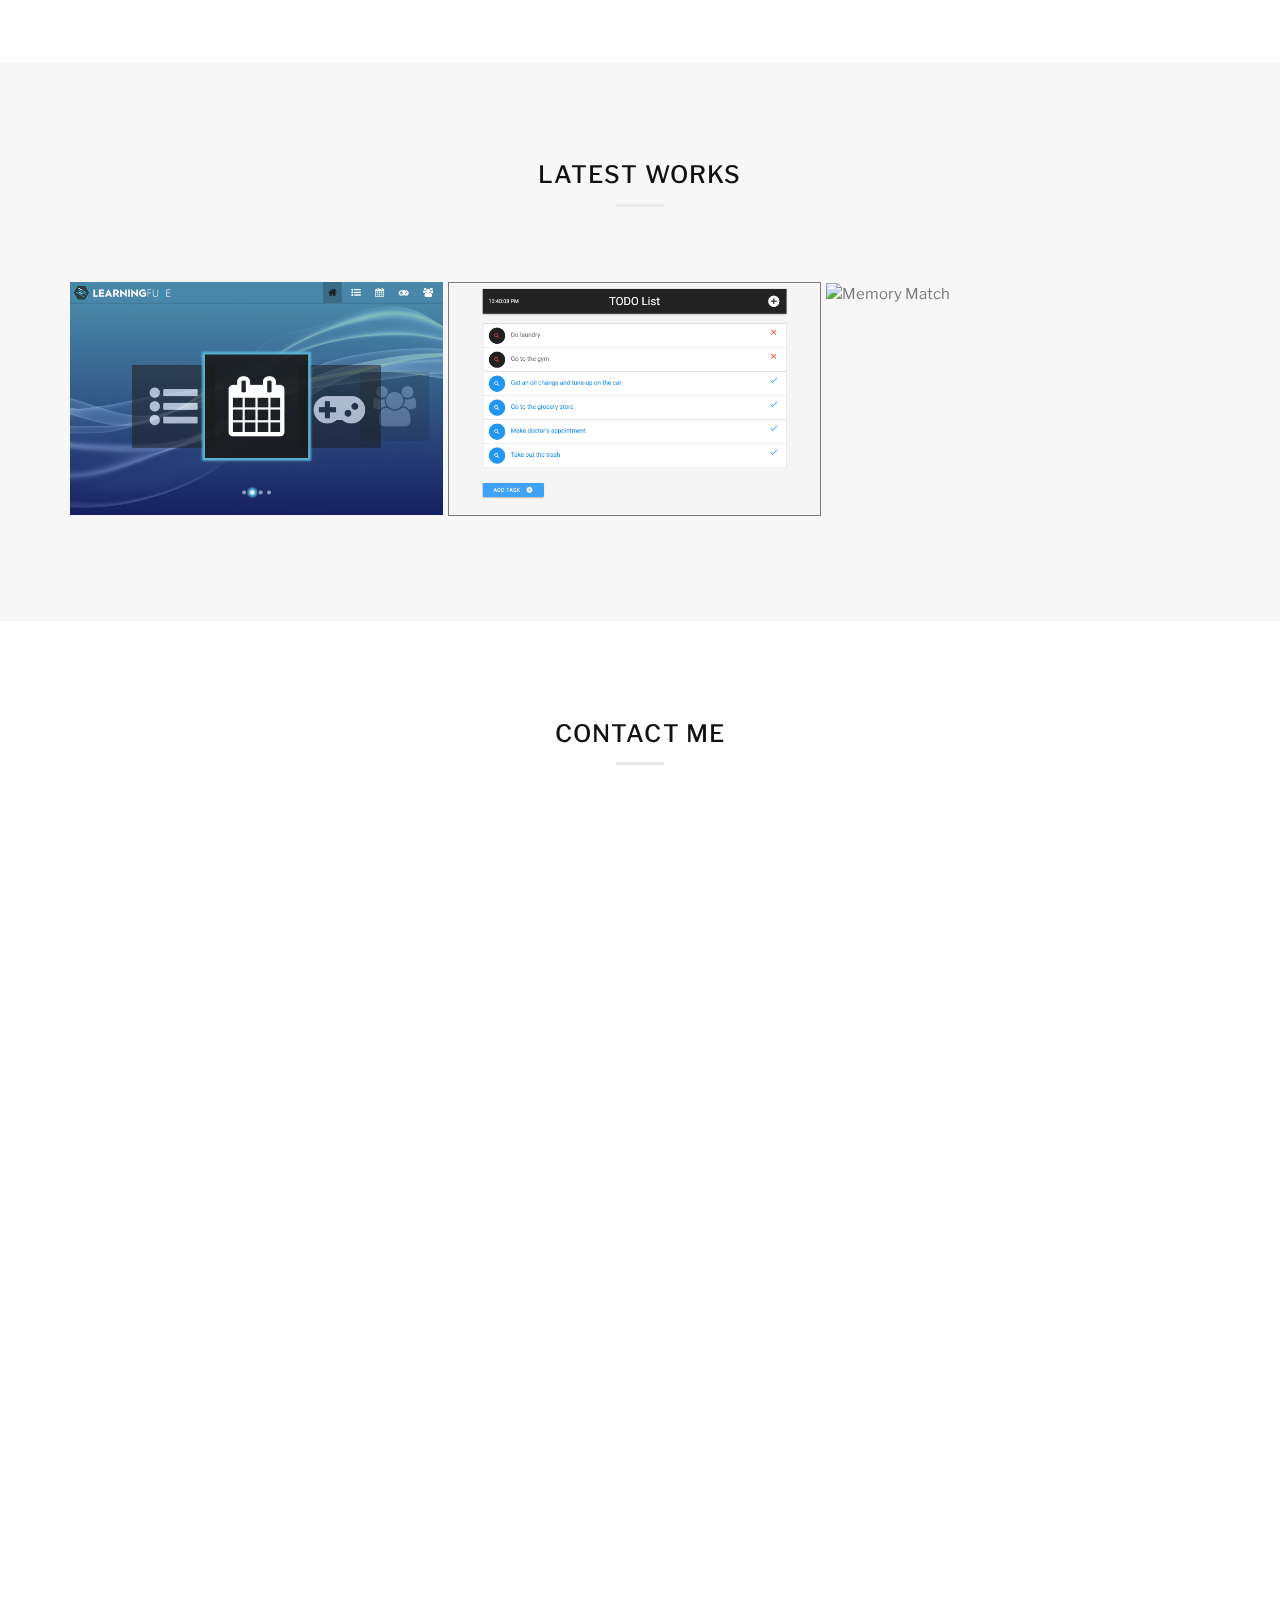
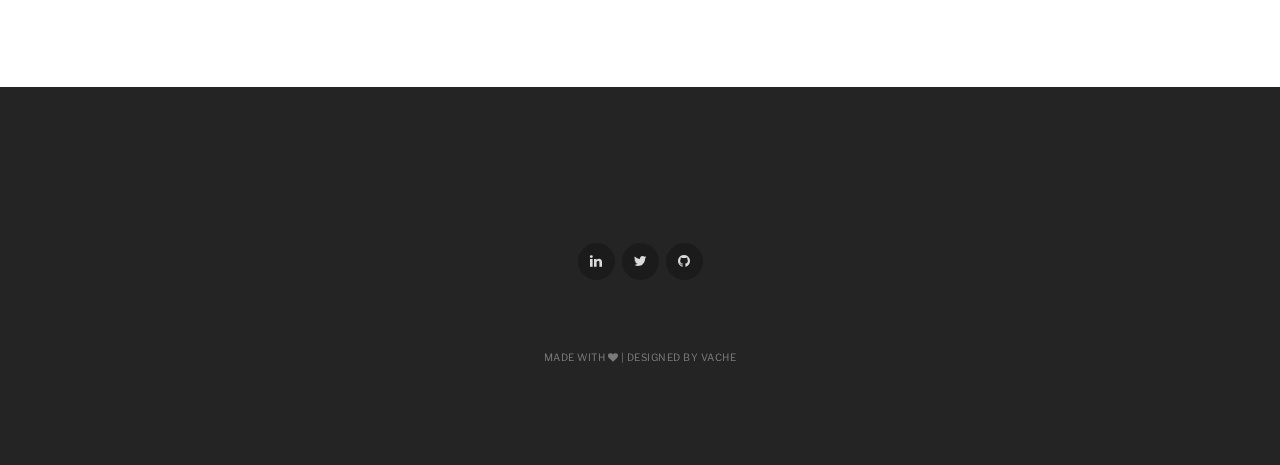
==== commit eb6e54a4: "updates to about section" ====
--- a/index.htm
+++ b/index.htm
@@ -170,12 +170,8 @@
                   </div>
                 
                   <div class="row">
-    
-                    <div class="col-md-6 wow fadeInLeftBig" data-wow-duration="1s" data-wow-delay="0.1s">
-                        <img src="img/about.jpg" alt="About">
-                    </div>
                     
-                    <div class="col-md-6 promo-description wow fadeInRightBig local-scroll">
+                    <div class="col-md-12 promo-description wow zoomIn local-scroll">
                       <h4 style="text-transform: none;">Hi, I'm Vache (rhymes with Versace),</h4>
                       <p class="mb-16">My background is in psychology studied at UC Irvine, but I recently finished brushing up my skills in web development at LearningFuze. I specialize in frontend development, though I occasionally like to get my hands dirty on the backend. I love coding and learning new technologies and currently have a particular fondness for React and Node.</p> 
                       <p>My passion is all about creating real elegant looking web apps. Always keeping it clean and simple with that added functionality of user interaction you would like to see. I am currently working on various projects and always interested in a challenge.</p>
